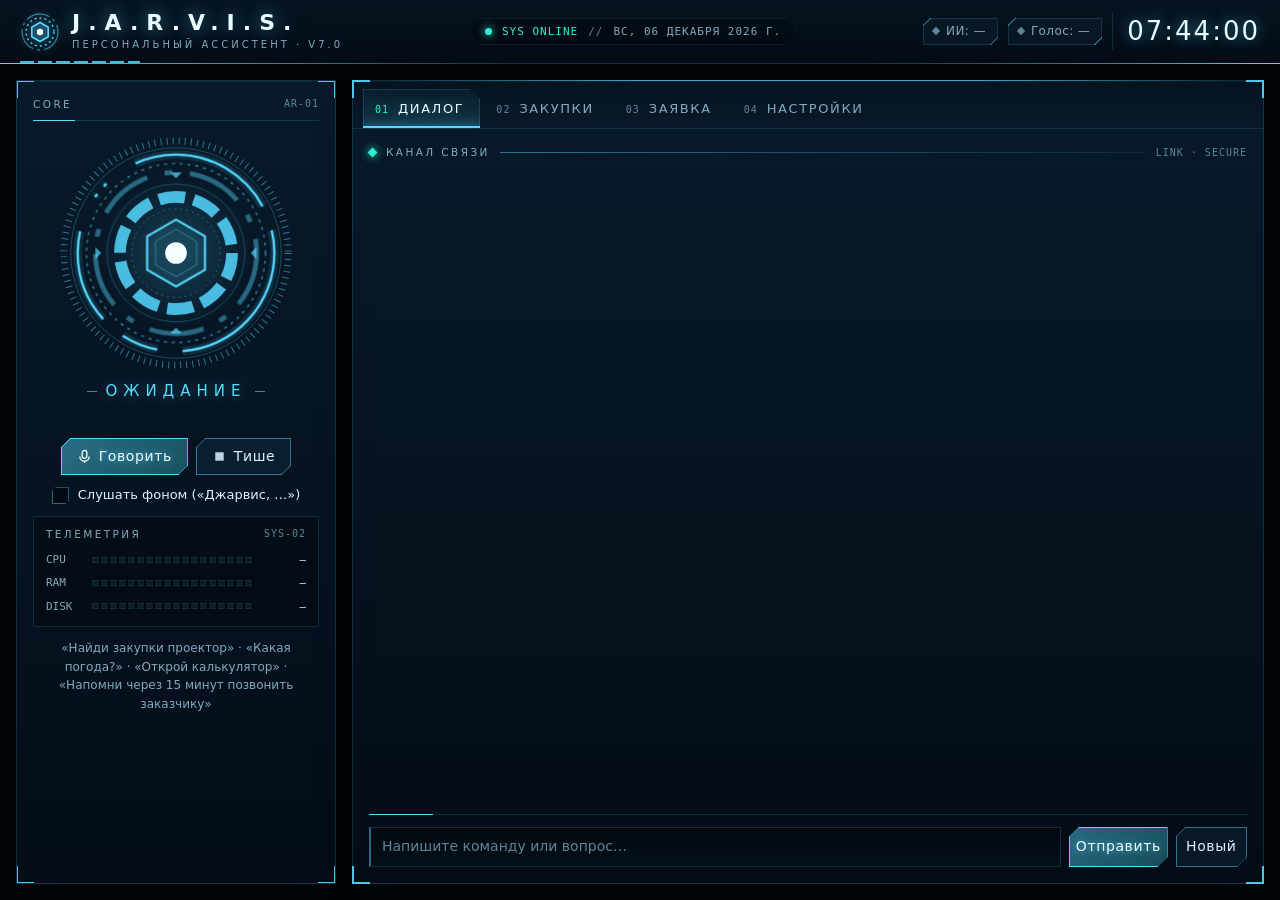
==== jarvis/ui/index.html @ 0b6d7c2e "style(jarvis): holographic HUD redesign of all tabs Glass panels with corner brackets and hex micro-" ====
<!doctype html>
<html lang="ru">
<head>
  <meta charset="utf-8">
  <title>J.A.R.V.I.S.</title>
  <link rel="stylesheet" href="style.css">
</head>
<body>
  <div class="hud-bg" aria-hidden="true"><i class="hud-glow g1"></i><i class="hud-glow g2"></i></div>
  <header class="topbar">
    <div class="brand">
      <svg class="brand-mark" viewBox="0 0 40 40" aria-hidden="true">
        <circle cx="20" cy="20" r="18" class="bm-ring" />
        <circle cx="20" cy="20" r="14" class="dash" />
        <polygon points="20,10.5 28.2,15.25 28.2,24.75 20,29.5 11.8,24.75 11.8,15.25" class="bm-hex" />
        <circle cx="20" cy="20" r="3.2" class="bm-core" />
      </svg>
      <div>
        <div class="brand-title">J.A.R.V.I.S.</div>
        <div class="brand-sub">Персональный ассистент · v7.0</div>
      </div>
    </div>
    <div class="ticker" aria-hidden="true">
      <span class="ticker-dot"></span><span class="ticker-on">SYS ONLINE</span>
      <span class="sep">//</span><span id="date-label">—</span>
      <span class="sep sep-uptime">//</span><span id="uptime-label">UPTIME 00:00</span>
    </div>
    <div class="topbar-right">
      <span id="ai-pill" class="pill">ИИ: —</span>
      <span id="voice-pill" class="pill">Голос: —</span>
      <span id="clock" class="clock">--:--</span>
    </div>
  </header>

  <main class="layout">
    <section class="core hud-panel">
      <div class="panel-title"><span>Core</span><span class="panel-code">AR-01</span></div>
      <div id="reactor" class="reactor" data-mode="idle" aria-hidden="true">
        <svg viewBox="0 0 240 240">
          <defs>
            <radialGradient id="core-grad">
              <stop offset="0%" stop-color="#ffffff" />
              <stop offset="30%" stop-color="var(--c)" />
              <stop offset="100%" stop-color="var(--c)" stop-opacity="0" />
            </radialGradient>
            <radialGradient id="halo-grad">
              <stop offset="55%" stop-color="var(--c)" stop-opacity="0" />
              <stop offset="78%" stop-color="var(--c)" stop-opacity="0.16" />
              <stop offset="100%" stop-color="var(--c)" stop-opacity="0" />
            </radialGradient>
          </defs>
          <circle cx="120" cy="120" r="118" class="halo" fill="url(#halo-grad)" />
          <g class="spin s-ticks"><circle cx="120" cy="120" r="114" class="ticks" /></g>
          <circle cx="120" cy="120" r="107" class="thin" />
          <g class="spin s-a">
            <circle cx="120" cy="120" r="100" class="arc-a-glow" />
            <circle cx="120" cy="120" r="100" class="arc-a" />
          </g>
          <g class="spin s-b"><circle cx="120" cy="120" r="91" class="arc-b" /></g>
          <g class="spin s-c"><circle cx="120" cy="120" r="82" class="arc-c" /></g>
          <g class="brackets">
            <path d="M120 44 l-6 -6 h12 z" /><path d="M120 196 l-6 6 h12 z" />
            <path d="M44 120 l-6 -6 v12 z" /><path d="M196 120 l6 -6 v12 z" />
          </g>
          <circle cx="120" cy="120" r="70" class="thin" />
          <g class="spin s-coil"><circle cx="120" cy="120" r="57" class="coil" /></g>
          <circle cx="120" cy="120" r="45" class="thin inner" />
          <g class="spin s-tri">
            <polygon points="120,86 149.4,103 149.4,137 120,154 90.6,137 90.6,103" class="tri" />
            <polygon points="120,96 140.8,108 140.8,132 120,144 99.2,132 99.2,108" class="tri-in" />
          </g>
          <circle cx="120" cy="120" r="30" class="core-glow" fill="url(#core-grad)" />
          <circle cx="120" cy="120" r="11" class="core-dot" />
        </svg>
      </div>
      <div id="state-label" class="state-label">Ожидание</div>
      <div id="tool-label" class="tool-label"></div>

      <div class="core-buttons">
        <button id="mic-btn" class="btn btn-primary" title="Сказать команду"><svg class="ico" viewBox="0 0 16 16" aria-hidden="true"><rect x="5.5" y="1.5" width="5" height="8.5" rx="2.5" /><path d="M3 8a5 5 0 0 0 10 0M8 13v2" /></svg>Говорить</button>
        <button id="stop-btn" class="btn" title="Прервать речь"><svg class="ico" viewBox="0 0 16 16" aria-hidden="true"><rect x="3.5" y="3.5" width="9" height="9" /></svg>Тише</button>
      </div>
      <label class="switch">
        <input type="checkbox" id="wake-toggle">
        <span>Слушать фоном («Джарвис, …»)</span>
      </label>

      <div class="telemetry">
        <div class="tele-head" aria-hidden="true"><span>Телеметрия</span><span class="panel-code">SYS-02</span></div>
        <div class="tele-row"><span>CPU</span><div class="bar"><i id="sys-cpu-bar"></i></div><b id="sys-cpu">—</b></div>
        <div class="tele-row"><span>RAM</span><div class="bar"><i id="sys-ram-bar"></i></div><b id="sys-ram">—</b></div>
        <div class="tele-row"><span>DISK</span><div class="bar"><i id="sys-disk-bar"></i></div><b id="sys-disk">—</b></div>
      </div>
      <div class="hint">
        «Найди закупки проектор» · «Какая погода?» · «Открой калькулятор» ·
        «Напомни через 15 минут позвонить заказчику»
      </div>
    </section>

    <section class="panel hud-panel">
      <nav class="tabs" role="tablist">
        <button class="tab active" data-tab="chat" role="tab"><i>01</i>Диалог</button>
        <button class="tab" data-tab="proc" role="tab"><i>02</i>Закупки</button>
        <button class="tab" data-tab="tender" role="tab"><i>03</i>Заявка</button>
        <button class="tab" data-tab="settings" role="tab"><i>04</i>Настройки</button>
      </nav>

      <!-- Диалог -->
      <div class="tab-body active" id="tab-chat">
        <div class="chat-head" aria-hidden="true"><span class="ch-dot"></span><span>Канал связи</span><span class="ch-line"></span><span class="panel-code">LINK · SECURE</span></div>
        <div id="messages" class="messages" aria-live="polite"></div>
        <form id="chat-form" class="chat-form">
          <input id="chat-input" type="text" autocomplete="off" placeholder="Напишите команду или вопрос…">
          <button class="btn btn-primary" type="submit">Отправить</button>
          <button class="btn" type="button" id="reset-btn" title="Начать новый диалог">Новый</button>
        </form>
      </div>

      <!-- Закупки -->
      <div class="tab-body" id="tab-proc">
        <div class="proc-controls">
          <div class="field grow">
            <label for="tag-input">Ключевые слова (теги)</label>
            <div id="tags" class="tags"></div>
            <div class="inline">
              <input id="tag-input" type="text" placeholder="Добавить тег и нажать Enter">
              <button class="btn" id="tag-add" type="button">+</button>
            </div>
          </div>
          <div class="field">
            <label>Законы</label>
            <label class="check"><input type="checkbox" id="fz44" checked> 44-ФЗ</label>
            <label class="check"><input type="checkbox" id="fz223" checked> 223-ФЗ</label>
            <label class="check"><input type="checkbox" id="only-active" checked> Только подача заявок</label>
          </div>
          <div class="field">
            <label for="price-from">НМЦК, ₽</label>
            <div class="inline">
              <input id="price-from" type="number" min="0" placeholder="от">
              <input id="price-to" type="number" min="0" placeholder="до">
            </div>
          </div>
        </div>
        <div class="proc-actions">
          <button class="btn btn-primary" id="proc-search">▶ Найти</button>
          <button class="btn" id="proc-export">⇩ В Excel</button>
          <label class="check"><input type="checkbox" id="monitor-toggle"> Мониторинг новых закупок</label>
        </div>
        <div id="proc-status" class="proc-status"></div>

        <div class="cards">
          <div class="card"><div class="card-label">Закупок</div><div class="card-value" id="a-count">—</div></div>
          <div class="card"><div class="card-label">Сумма НМЦК</div><div class="card-value" id="a-sum">—</div></div>
          <div class="card"><div class="card-label">Средняя НМЦК</div><div class="card-value" id="a-avg">—</div></div>
          <div class="card"><div class="card-label">44-ФЗ / 223-ФЗ</div><div class="card-value" id="a-law">—</div></div>
          <div class="card warn"><div class="card-label">Подача ≤ 3 дней</div><div class="card-value" id="a-soon">—</div></div>
        </div>

        <div class="proc-split">
          <div class="table-wrap">
            <div class="inline table-tools">
              <input id="proc-filter" type="text" placeholder="Фильтр по названию, заказчику, номеру">
              <select id="proc-sort">
                <option value="price">Сначала дорогие</option>
                <option value="deadline">Ближайший срок</option>
                <option value="updated">Недавно обновлённые</option>
              </select>
            </div>
            <table class="table">
              <thead>
                <tr><th>Номер / закон</th><th>Объект закупки</th><th>Заказчик</th><th>НМЦК</th><th>Подача до</th><th></th></tr>
              </thead>
              <tbody id="proc-body"></tbody>
            </table>
            <div id="proc-empty" class="empty">Нажмите «Найти» или скажите «Джарвис, найди закупки».</div>
          </div>
          <aside class="side">
            <div>
              <h3>Крупные заказчики</h3>
              <ol id="top-customers" class="list"></ol>
            </div>
            <div>
              <h3>По тегам</h3>
              <ul id="by-tag" class="list"></ul>
            </div>
          </aside>
        </div>
      </div>


      <!-- Заявка -->
      <div class="tab-body" id="tab-tender">
        <ol class="tender-progress" aria-hidden="true">
          <li class="tp tp-1"><b>01</b><span>Закупка</span></li>
          <li class="tp tp-2"><b>02</b><span>Документы ТЗ</span></li>
          <li class="tp tp-3"><b>03</b><span>Разбор</span></li>
          <li class="tp tp-4"><b>04</b><span>Подбор</span></li>
          <li class="tp tp-5"><b>05</b><span>Заявка</span></li>
        </ol>
        <div class="tender-grid">
          <section class="tender-step" id="step-purchase">
            <header class="step-head"><span class="step-num">01</span><h2>Закупка</h2></header>
            <div id="tender-purchase" class="tender-purchase empty-state">Нажмите «В работу» у закупки на вкладке «Закупки» или введите номер.</div>
            <div class="inline">
              <input id="tender-number" type="text" placeholder="Номер закупки или ссылка на zakupki.gov.ru">
              <button class="btn" id="tender-find" type="button">Найти</button>
            </div>
          </section>

          <section class="tender-step" id="step-files">
            <header class="step-head"><span class="step-num">02</span><h2>Документы ТЗ</h2></header>
            <div class="step-actions">
              <button class="btn btn-primary" id="tender-fetch" type="button">⇩ Скачать с ЕИС</button>
              <button class="btn" id="tender-pick" type="button">▣ Выбрать файлы…</button>
              <button class="btn btn-ghost" id="tender-clear" type="button">Очистить</button>
            </div>
            <ul id="tender-files" class="file-list"></ul>
            <div id="tender-text-info" class="hint"></div>
          </section>

          <section class="tender-step wide" id="step-analysis">
            <header class="step-head"><span class="step-num">03</span><h2>Разбор ТЗ</h2>
              <button class="btn btn-primary" id="tender-analyze" type="button">◆ Разобрать ТЗ</button></header>
            <div id="tender-facts" class="facts"></div>
            <div id="tender-lists" class="tender-lists"></div>
            <table class="table tender-table" id="tender-positions-table">
              <thead><tr><th>№</th><th>Позиция</th><th>Кол-во</th><th>Требования заказчика</th></tr></thead>
              <tbody id="tender-positions"></tbody>
            </table>
          </section>

          <section class="tender-step wide" id="step-match">
            <header class="step-head"><span class="step-num">04</span><h2>Подбор оборудования</h2>
              <button class="btn btn-primary" id="tender-match" type="button">◆ Подобрать</button></header>
            <div class="inline catalog-line">
              <span id="tender-catalog" class="hint"></span>
              <button class="btn btn-ghost" id="tender-catalog-import" type="button">Загрузить каталог (Excel)…</button>
            </div>
            <table class="table tender-table" id="tender-matches-table">
              <thead><tr><th>Позиция</th><th>Предложение</th><th>Соответствие</th><th>Цена</th><th>Примечание</th></tr></thead>
              <tbody id="tender-matches"></tbody>
            </table>
          </section>

          <section class="tender-step wide" id="step-docs">
            <header class="step-head"><span class="step-num">05</span><h2>Документы заявки</h2>
              <button class="btn btn-primary" id="tender-build" type="button">▤ Сформировать</button></header>
            <ul id="tender-docs" class="file-list"></ul>
            <div class="inline">
              <button class="btn btn-ghost" id="tender-open-folder" type="button">Открыть папку заявки</button>
              <span class="hint">Это черновики: перед подачей сверьте характеристики с ТЗ и спецификацией производителя.</span>
            </div>
          </section>
        </div>
        <div id="tender-status" class="tender-status"></div>
      </div>

      <!-- Настройки -->
      <div class="tab-body" id="tab-settings">
        <form id="settings-form" class="settings">
          <fieldset>
            <legend>ИИ (умный режим)</legend>
            <label for="ai-provider">Кто думает за Джарвиса</label>
            <select id="ai-provider">
              <option value="ollama">Ollama — бесплатно, на этом компьютере</option>
              <option value="claude">Claude — платно, по ключу Anthropic</option>
              <option value="none">Без ИИ — только простые команды</option>
            </select>
            <div id="ollama-box" class="eleven-box">
              <label for="ollama-model">Модель Ollama</label>
              <div class="inline">
                <input id="ollama-model" type="text" list="ollama-models" placeholder="qwen2.5:7b">
                <button class="btn" type="button" id="check-ollama">Проверить</button>
              </div>
              <datalist id="ollama-models">
                <option value="qwen2.5:7b">
                <option value="qwen2.5:3b">
                <option value="qwen2.5:14b">
                <option value="llama3.1:8b">
              </datalist>
              <div id="ollama-status" class="hint">qwen2.5:7b — для ПК от 16 ГБ памяти, qwen2.5:3b — для слабых ПК.</div>
            </div>
            <div id="claude-box" class="eleven-box">
            <label for="api-key">API-ключ Anthropic</label>
            <div class="inline">
              <input id="api-key" type="password" autocomplete="off" placeholder="sk-ant-… (хранится в диспетчере учётных данных Windows)">
              <button class="btn" type="button" id="save-key">Сохранить ключ</button>
            </div>
            <div id="key-status" class="hint"></div>
            <label for="model">Модель</label>
            <select id="model">
              <option value="claude-opus-5-5">Claude Opus 5.5 — умнее</option>
              <option value="claude-sonnet-5-5">Claude Sonnet 5.5 — дешевле</option>
              <option value="claude-haiku-5-5">Claude Haiku 5.5 — быстрее и дешевле всего</option>
            </select>
            <label for="effort">Глубина размышлений</label>
            <select id="effort">
              <option value="low">Быстро (low)</option>
              <option value="medium">Обычно (medium)</option>
              <option value="high">Тщательно (high)</option>
            </select>
            </div>
          </fieldset>
          <fieldset>
            <legend>Помощник</legend>
            <label for="assistant-name">Имя помощника</label>
            <input id="assistant-name" type="text">
            <label for="user-name">Как обращаться к вам</label>
            <input id="user-name" type="text">
            <label for="wake-word">Слово-активатор</label>
            <input id="wake-word" type="text">
            <label for="city">Город для погоды</label>
            <input id="city" type="text">
            <label class="check"><input type="checkbox" id="voice-enabled"> Озвучивать ответы</label>
            <label for="tts-voice">Голос</label>
            <select id="tts-voice">
              <option value="elevenlabs">ElevenLabs — студийное качество (нужен ключ)</option>
              <option value="ru-RU-DmitryNeural">Дмитрий — мужской, нейросетевой</option>
              <option value="ru-RU-SvetlanaNeural">Светлана — женский, нейросетевой</option>
              <option value="sapi">Системный голос Windows (без интернета)</option>
            </select>
            <div class="inline">
              <select id="tts-pitch" title="Тон">
                <option value="+0Hz">Тон обычный</option>
                <option value="-8Hz">Тон ниже</option>
                <option value="-15Hz">Тон ещё ниже</option>
              </select>
              <select id="tts-rate" title="Скорость">
                <option value="-10%">Медленнее</option>
                <option value="+0%">Обычная скорость</option>
                <option value="+10%">Быстрее</option>
              </select>
              <button class="btn" type="button" id="test-voice">▶ Проверить</button>
            </div>
            <div id="eleven-box" class="eleven-box">
              <label for="eleven-voice">Голос ElevenLabs</label>
              <select id="eleven-voice">
                <option value="onwK4e9ZLuTAKqWW03F9">Daniel — британский, сдержанный</option>
                <option value="JBFqnCBsd6RMkjVDRZzb">George — британский, тёплый, низкий</option>
                <option value="custom">Свой голос по ID…</option>
              </select>
              <input id="eleven-custom" type="text" placeholder="Voice ID из вашей библиотеки ElevenLabs">
              <label for="eleven-key">Ключ ElevenLabs</label>
              <div class="inline">
                <input id="eleven-key" type="password" autocomplete="off" placeholder="Ключ API (хранится в диспетчере учётных данных Windows)">
                <button class="btn" type="button" id="save-eleven-key">Сохранить</button>
              </div>
              <div id="eleven-status" class="hint"></div>
            </div>
          </fieldset>
          <fieldset>
            <legend>Программы</legend>
            <label for="apps">По одной в строке: название = команда или путь к .exe</label>
            <textarea id="apps" rows="8" spellcheck="false"></textarea>
          </fieldset>
          <fieldset>
            <legend>Закупки</legend>
            <label for="pages">Страниц на тег (по 50 закупок)</label>
            <input id="pages" type="number" min="1" max="10">
            <label for="interval">Мониторинг: проверять каждые, мин</label>
            <input id="interval" type="number" min="10" max="1440">
            <label for="ca-bundle">Сертификат Минцифры: файл или папка (по умолчанию %APPDATA%\Jarvis\certs)</label>
            <input id="ca-bundle" type="text" placeholder="C:\путь\к\russian_trusted_root_ca.cer">
          </fieldset>
          <fieldset>
            <legend>Реквизиты компании (для документов)</legend>
            <label for="co-name">Наименование</label>
            <input id="co-name" type="text" placeholder="ООО «Ромашка»">
            <div class="inline">
              <input id="co-inn" type="text" placeholder="ИНН">
              <input id="co-kpp" type="text" placeholder="КПП">
              <input id="co-ogrn" type="text" placeholder="ОГРН">
            </div>
            <label for="co-address">Адрес</label>
            <input id="co-address" type="text">
            <div class="inline">
              <input id="co-director-position" type="text" placeholder="Должность руководителя">
              <input id="co-director" type="text" placeholder="Фамилия И.О.">
            </div>
            <div class="inline">
              <input id="co-phone" type="text" placeholder="Телефон">
              <input id="co-email" type="text" placeholder="E-mail">
            </div>
          </fieldset>
          <div class="inline">
            <button class="btn btn-primary" type="submit">Сохранить настройки</button>
            <span id="settings-status" class="hint"></span>
          </div>
        </form>
      </div>
    </section>
  </main>

  <div id="toast" class="toast" role="status"></div>
  <script src="app.js"></script>
</body>
</html>
---- jarvis/ui/style.css ----
/* J.A.R.V.I.S. — голографический HUD-интерфейс.
   Офлайн: только системные шрифты (Bahnschrift встроен в Windows 10/11), CSS-градиенты и inline SVG.
   Анимации — только transform/opacity, без тяжёлых фильтров на больших площадях (WebView2). */

/* ================= токены ================= */
:root {
  --bg: #02060b;
  --bg-2: #050f1a;
  --panel-solid: #06131f;
  --glass: linear-gradient(180deg, rgba(10, 32, 52, 0.78), rgba(4, 14, 25, 0.86));
  --glass-2: linear-gradient(160deg, rgba(14, 44, 70, 0.55), rgba(3, 12, 22, 0.6));
  --line: rgba(90, 210, 255, 0.16);
  --line-soft: rgba(90, 210, 255, 0.09);
  --line-strong: rgba(90, 210, 255, 0.48);
  --text: #dcf4ff;
  --text-2: #b4d4e4;
  --muted: #84a9bd;
  --dim: #5f8599;
  --accent: #56d8ff;
  --accent-rgb: 86, 216, 255;
  --accent-2: #2df0cf;
  --hot: #ffb54a;
  --danger: #ff5a76;
  --glow: 0 0 14px rgba(86, 216, 255, 0.42);
  --font: "Bahnschrift", "Segoe UI Variable Display", "Segoe UI", system-ui, sans-serif;
  --mono: "Cascadia Mono", Consolas, monospace;
  --s1: 4px;
  --s2: 8px;
  --s3: 12px;
  --s4: 16px;
  --s5: 24px;
  --cut: 9px;
  --topbar-h: 64px;
  color-scheme: dark;
}

* { box-sizing: border-box; }

html, body {
  margin: 0;
  height: 100%;
  background: var(--bg);
  color: var(--text);
  font-family: var(--font);
  font-size: 14px;
  line-height: 1.4;
  overflow: hidden;
  -webkit-font-smoothing: antialiased;
}

button, input, select, textarea { font: inherit; color: inherit; }
::selection { background: rgba(var(--accent-rgb), 0.35); color: #fff; }

/* микро-метка: верхний регистр с разрядкой */
.panel-title, .card-label, .fact-label, .field > label:first-child, .side h3, .tender-list h3,
.table th, .msg-who, .tele-head, .chat-head {
  text-transform: uppercase;
  letter-spacing: 2.4px;
  font-size: 10.5px;
}
.panel-code { font-family: var(--mono); color: var(--dim); letter-spacing: 1px; font-size: 10px; text-transform: uppercase; }

/* ================= фон ================= */
.hud-bg {
  position: fixed;
  inset: 0;
  z-index: -1;
  overflow: hidden;
  background:
    url("data:image/svg+xml,%3Csvg xmlns='http://www.w3.org/2000/svg' width='56' height='97' viewBox='0 0 56 97'%3E%3Cpath d='M28 0v16.2M0 32.3l28-16.1 28 16.1M0 32.3v32.4M56 32.3v32.4M0 64.7l28 16.1 28-16.1M28 80.8V97' fill='none' stroke='%2356d8ff' stroke-opacity='0.055' stroke-width='1'/%3E%3C/svg%3E") 0 0 / 56px 97px,
    linear-gradient(rgba(86, 216, 255, 0.03) 1px, transparent 1px) 0 0 / 100% 4px,
    radial-gradient(120% 90% at 50% 40%, transparent 55%, rgba(0, 0, 0, 0.65) 100%),
    linear-gradient(180deg, #030a12, var(--bg) 60%);
}
.hud-glow {
  position: absolute;
  border-radius: 50%;
  pointer-events: none;
  will-change: transform;
}
.hud-glow.g1 {
  width: 1100px;
  height: 800px;
  left: -300px;
  top: -120px;
  background: radial-gradient(closest-side, rgba(30, 130, 200, 0.28), transparent);
  animation: drift 26s ease-in-out infinite alternate;
}
.hud-glow.g2 {
  width: 900px;
  height: 700px;
  right: -260px;
  bottom: -300px;
  background: radial-gradient(closest-side, rgba(45, 240, 207, 0.08), transparent);
  animation: drift 32s ease-in-out infinite alternate-reverse;
}
@keyframes drift { to { transform: translate3d(80px, 40px, 0); } }

body::after {
  content: "";
  position: fixed;
  left: 0;
  right: 0;
  height: 180px;
  top: -180px;
  background: linear-gradient(180deg, transparent, rgba(86, 216, 255, 0.04), transparent);
  animation: sweep 9s linear infinite;
  pointer-events: none;
  z-index: 50;
}
@keyframes sweep { to { transform: translateY(calc(100vh + 180px)); } }

/* ================= верхняя панель ================= */
.topbar {
  display: flex;
  align-items: center;
  justify-content: space-between;
  gap: var(--s4);
  padding: 0 20px;
  height: var(--topbar-h);
  background: linear-gradient(180deg, rgba(6, 20, 34, 0.95), rgba(4, 14, 24, 0.7));
  border-bottom: 1px solid var(--line);
  position: relative;
}
.topbar::before {
  content: "";
  position: absolute;
  left: 0;
  right: 0;
  bottom: -1px;
  height: 1px;
  background: linear-gradient(90deg, var(--accent) 0, rgba(var(--accent-rgb), 0.5) 260px, transparent 520px, transparent calc(100% - 420px), rgba(var(--accent-rgb), 0.5) calc(100% - 160px), var(--accent));
}
.topbar::after {
  content: "";
  position: absolute;
  left: 20px;
  bottom: 0;
  width: 120px;
  height: 2px;
  background: repeating-linear-gradient(90deg, var(--accent) 0 14px, transparent 14px 18px);
  opacity: 0.85;
}
.brand { display: flex; align-items: center; gap: var(--s3); flex: none; }
.brand-mark { width: 40px; height: 40px; fill: none; stroke: var(--accent); stroke-width: 1.3; filter: drop-shadow(0 0 5px rgba(var(--accent-rgb), 0.6)); }
.brand-mark .bm-ring { stroke-opacity: 0.5; stroke-dasharray: 24 4 3 4; }
.brand-mark .dash { stroke-dasharray: 2 3; animation: spin 14s linear infinite; transform-origin: 20px 20px; }
.brand-mark .bm-hex { fill: rgba(var(--accent-rgb), 0.14); stroke-width: 1.6; }
.brand-mark .bm-core { fill: #eafcff; stroke: none; }
.brand-title {
  font-size: 22px;
  line-height: 1.1;
  letter-spacing: 8px;
  font-weight: 600;
  color: #e9fbff;
  text-shadow: 0 0 18px rgba(var(--accent-rgb), 0.65);
}
.brand-sub { font-size: 10px; letter-spacing: 3px; color: var(--muted); text-transform: uppercase; margin-top: 3px; }

.ticker {
  display: flex;
  gap: 10px;
  align-items: center;
  min-width: 0;
  font-family: var(--mono);
  font-size: 11px;
  color: var(--muted);
  letter-spacing: 1px;
  white-space: nowrap;
  overflow: hidden;
  padding: 5px 14px;
  border: 1px solid var(--line-soft);
  background: rgba(0, 0, 0, 0.25);
  clip-path: polygon(10px 0, calc(100% - 10px) 0, 100% 50%, calc(100% - 10px) 100%, 10px 100%, 0 50%);
}
.ticker .ticker-on { color: var(--accent-2); }
.ticker .sep { color: var(--dim); }
.ticker-dot { width: 7px; height: 7px; flex: none; border-radius: 50%; background: var(--accent-2); box-shadow: 0 0 8px var(--accent-2); animation: blink 2s ease-in-out infinite; }
@keyframes blink { 50% { opacity: 0.25; } }

.topbar-right { display: flex; gap: 10px; align-items: center; flex: none; }
.pill {
  display: inline-flex;
  align-items: center;
  gap: 7px;
  padding: 5px 12px 5px 10px;
  color: var(--muted);
  font-size: 12px;
  letter-spacing: 0.4px;
  white-space: nowrap;
  max-width: 280px;
  overflow: hidden;
  text-overflow: ellipsis;
  background:
    linear-gradient(135deg, transparent 4.6px, var(--line-strong) 4.6px 5.8px, transparent 5.8px) top left / 10px 10px no-repeat,
    linear-gradient(315deg, transparent 4.6px, var(--line-strong) 4.6px 5.8px, transparent 5.8px) bottom right / 10px 10px no-repeat,
    rgba(var(--accent-rgb), 0.04);
  box-shadow: inset 0 0 0 1px var(--line);
  clip-path: polygon(7px 0, 100% 0, 100% calc(100% - 7px), calc(100% - 7px) 100%, 0 100%, 0 7px);
}
.pill::before { content: ""; width: 6px; height: 6px; flex: none; background: var(--dim); transform: rotate(45deg); }
.pill.ok { color: var(--accent-2); box-shadow: inset 0 0 0 1px rgba(45, 240, 207, 0.4); background-color: rgba(45, 240, 207, 0.06); }
.pill.ok::before { background: var(--accent-2); box-shadow: 0 0 6px var(--accent-2); }
.pill.off { color: var(--hot); box-shadow: inset 0 0 0 1px rgba(255, 181, 74, 0.45); background-color: rgba(255, 181, 74, 0.06); }
.pill.off::before { background: var(--hot); }
.clock {
  font-variant-numeric: tabular-nums;
  font-size: 26px;
  font-weight: 300;
  color: #e6fbff;
  min-width: 118px;
  text-align: right;
  letter-spacing: 2px;
  text-shadow: 0 0 14px rgba(var(--accent-rgb), 0.6);
  padding-left: 14px;
  border-left: 1px solid var(--line);
}

/* ================= раскладка и панели ================= */
.layout {
  display: grid;
  grid-template-columns: 320px minmax(0, 1fr);
  gap: var(--s4);
  padding: var(--s4);
  height: calc(100% - var(--topbar-h));
}
.hud-panel {
  position: relative;
  background: var(--glass);
  border: 1px solid var(--line);
  box-shadow: inset 0 1px 0 rgba(var(--accent-rgb), 0.08), 0 18px 40px -20px rgba(0, 0, 0, 0.8);
  animation: boot 0.7s ease-out both;
}
/* четыре уголка одним псевдоэлементом */
.hud-panel::before {
  content: "";
  position: absolute;
  inset: -1px;
  pointer-events: none;
  z-index: 3;
  --b: var(--accent);
  background:
    linear-gradient(var(--b), var(--b)) top left / 18px 2px,
    linear-gradient(var(--b), var(--b)) top left / 2px 18px,
    linear-gradient(var(--b), var(--b)) top right / 18px 2px,
    linear-gradient(var(--b), var(--b)) top right / 2px 18px,
    linear-gradient(var(--b), var(--b)) bottom left / 18px 2px,
    linear-gradient(var(--b), var(--b)) bottom left / 2px 18px,
    linear-gradient(var(--b), var(--b)) bottom right / 18px 2px,
    linear-gradient(var(--b), var(--b)) bottom right / 2px 18px;
  background-repeat: no-repeat;
  opacity: 0.9;
}
/* светящаяся кромка сверху + насечки */
.hud-panel::after {
  content: "";
  position: absolute;
  left: 30px;
  right: 30px;
  top: -1px;
  height: 1px;
  pointer-events: none;
  background: linear-gradient(90deg, transparent, rgba(var(--accent-rgb), 0.7) 30%, rgba(var(--accent-rgb), 0.7) 70%, transparent);
}
.panel:nth-child(2) { animation-delay: 0.12s; }
@keyframes boot { from { opacity: 0; transform: translateY(8px); } to { opacity: 1; transform: none; } }

.panel-title {
  align-self: stretch;
  display: flex;
  justify-content: space-between;
  align-items: center;
  color: var(--muted);
  padding-bottom: 8px;
  border-bottom: 1px solid var(--line);
  position: relative;
}
.panel-title::after {
  content: "";
  position: absolute;
  left: 0;
  bottom: -1px;
  width: 42px;
  height: 1px;
  background: var(--accent);
}

/* ================= ядро и реактор ================= */
.core {
  display: flex;
  flex-direction: column;
  align-items: center;
  gap: var(--s3);
  padding: var(--s4);
  overflow-y: auto;
  overflow-x: hidden;
}
.reactor {
  width: 236px;
  height: 236px;
  flex: none;
  margin: 2px 0 -2px;
  --c: var(--accent);
  --speed: 1;
  position: relative;
}
.reactor::before {
  content: "";
  position: absolute;
  inset: 18%;
  border-radius: 50%;
  background: radial-gradient(closest-side, rgba(var(--accent-rgb), 0.22), transparent);
  pointer-events: none;
}
.reactor[data-mode="listening"]::before { background: radial-gradient(closest-side, rgba(45, 240, 207, 0.25), transparent); }
.reactor[data-mode="thinking"]::before { background: radial-gradient(closest-side, rgba(255, 181, 74, 0.25), transparent); }
.reactor svg { width: 100%; height: 100%; overflow: visible; position: relative; }
.reactor circle, .reactor polygon, .reactor path { fill: none; stroke: var(--c); transition: stroke 0.4s; }
.spin { transform-origin: 120px 120px; animation: spin calc(var(--d) / var(--speed)) linear infinite; will-change: transform; }
.s-ticks { --d: 70s; }
.s-a { --d: 20s; }
.s-b { --d: 12s; animation-direction: reverse; }
.s-c { --d: 28s; }
.s-coil { --d: 44s; animation-direction: reverse; }
.s-tri { --d: 36s; }
.reactor .halo { stroke: none; }
.ticks { stroke-width: 7; stroke-dasharray: 1 5.2; opacity: 0.5; }
.thin { stroke-width: 0.8; opacity: 0.35; }
.thin.inner { stroke-dasharray: 2 4; opacity: 0.5; }
.arc-a { stroke-width: 2.4; stroke-dasharray: 150 26 38 26 96 38 4 10 4 36; stroke-linecap: butt; }
.arc-a-glow { stroke-width: 9; stroke-dasharray: 150 26 38 26 96 38 4 10 4 36; opacity: 0.12; }
.arc-b { stroke-width: 1.1; stroke-dasharray: 3 5; opacity: 0.75; }
.arc-c { stroke-width: 5; stroke-dasharray: 56 18 8 18; opacity: 0.42; }
.brackets path { fill: var(--c) !important; stroke: none !important; opacity: 0.7; }
.coil { stroke-width: 12; stroke-dasharray: 26.8 9; opacity: 0.85; }
.tri { stroke-width: 2.2; fill: rgba(var(--accent-rgb), 0.07) !important; }
.tri-in { stroke-width: 0.8; opacity: 0.55; }
.core-glow { stroke: none !important; animation: pulse calc(3s / var(--speed)) ease-in-out infinite; transform-origin: 120px 120px; }
.core-dot { fill: #f4fdff !important; stroke: none !important; }
.reactor[data-mode="listening"] { --c: var(--accent-2); --speed: 3; }
.reactor[data-mode="thinking"] { --c: var(--hot); --speed: 4.5; }
.reactor[data-mode="thinking"] .tri { fill: rgba(255, 181, 74, 0.08) !important; }
.reactor[data-mode="listening"] .tri { fill: rgba(45, 240, 207, 0.08) !important; }

@keyframes spin { to { transform: rotate(360deg); } }
@keyframes pulse { 0%, 100% { transform: scale(0.86); opacity: 0.8; } 50% { transform: scale(1.12); opacity: 1; } }

.state-label {
  font-size: 15px;
  letter-spacing: 6px;
  text-transform: uppercase;
  color: var(--accent);
  text-shadow: var(--glow);
  padding: 0 18px;
  position: relative;
}
.state-label::before, .state-label::after {
  content: "";
  position: absolute;
  top: 50%;
  width: 10px;
  height: 1px;
  background: currentColor;
  opacity: 0.6;
}
.state-label::before { left: 0; }
.state-label::after { right: 0; }
.reactor[data-mode="listening"] + .state-label { color: var(--accent-2); }
.reactor[data-mode="thinking"] + .state-label { color: var(--hot); text-shadow: 0 0 12px rgba(255, 181, 74, 0.5); }
.tool-label { min-height: 18px; margin-top: -6px; color: var(--hot); font-size: 12px; text-align: center; font-family: var(--mono); overflow-wrap: anywhere; }
.core-buttons { display: flex; gap: var(--s2); }
.core .switch { align-self: stretch; justify-content: center; }

.telemetry {
  align-self: stretch;
  display: flex;
  flex-direction: column;
  gap: 8px;
  padding: 10px 12px 12px;
  border: 1px solid var(--line);
  background: rgba(0, 0, 0, 0.28);
  position: relative;
}
.tele-head { display: flex; justify-content: space-between; color: var(--muted); margin-bottom: 2px; }
.tele-row { display: grid; grid-template-columns: 38px 1fr 44px; align-items: center; gap: 8px; font-family: var(--mono); font-size: 11px; color: var(--muted); }
.tele-row b { color: var(--text); font-weight: 400; text-align: right; font-variant-numeric: tabular-nums; }
.bar { height: 6px; background: rgba(var(--accent-rgb), 0.08); position: relative; overflow: hidden; box-shadow: inset 0 0 0 1px var(--line-soft); }
.bar::after { content: ""; position: absolute; inset: 0; background: repeating-linear-gradient(90deg, transparent 0 7px, var(--bg) 7px 9px); }
.bar i { display: block; height: 100%; width: 0; background: linear-gradient(90deg, rgba(var(--accent-rgb), 0.6), var(--accent-2)); transition: width 0.8s ease; }
.bar i.hot { background: linear-gradient(90deg, var(--hot), var(--danger)); }

.hint { color: var(--muted); font-size: 12px; line-height: 1.55; }
.core .hint { text-align: center; padding: 0 4px; }

/* ================= кнопки ================= */
.btn {
  --bc: var(--line-strong);
  position: relative;
  display: inline-flex;
  align-items: center;
  justify-content: center;
  gap: 7px;
  border: none;
  padding: 9px 16px;
  min-height: 36px;
  cursor: pointer;
  letter-spacing: 0.6px;
  white-space: nowrap;
  color: var(--text);
  background:
    linear-gradient(135deg, transparent 6.2px, var(--bc) 6.2px 7.6px, transparent 7.6px) top left / 14px 14px no-repeat,
    linear-gradient(315deg, transparent 6.2px, var(--bc) 6.2px 7.6px, transparent 7.6px) bottom right / 14px 14px no-repeat,
    rgba(var(--accent-rgb), 0.06);
  box-shadow: inset 0 0 0 1px var(--bc);
  clip-path: polygon(10px 0, 100% 0, 100% calc(100% - 10px), calc(100% - 10px) 100%, 0 100%, 0 10px);
  overflow: hidden;
  transition: background-color 0.15s, color 0.15s, box-shadow 0.15s;
}
/* световая развёртка при наведении */
.btn::after {
  content: "";
  position: absolute;
  top: 0;
  bottom: 0;
  left: 0;
  width: 60%;
  background: linear-gradient(100deg, transparent, rgba(255, 255, 255, 0.16), transparent);
  transform: translateX(-120%) skewX(-18deg);
  pointer-events: none;
}
.btn:hover:not(:disabled) { --bc: var(--accent); background-color: rgba(var(--accent-rgb), 0.16); color: #fff; }
.btn:hover:not(:disabled)::after { transform: translateX(260%) skewX(-18deg); transition: transform 0.6s ease; }
.btn:active:not(:disabled) { transform: translateY(1px); }
.btn:focus-visible { outline: none; --bc: var(--accent-2); }
.btn:disabled { opacity: 0.4; cursor: default; }
.btn-primary {
  --bc: var(--accent);
  color: #f2fdff;
  background-color: rgba(var(--accent-rgb), 0.2);
  background-image:
    linear-gradient(135deg, transparent 6.2px, var(--bc) 6.2px 7.6px, transparent 7.6px),
    linear-gradient(315deg, transparent 6.2px, var(--bc) 6.2px 7.6px, transparent 7.6px),
    linear-gradient(135deg, rgba(var(--accent-rgb), 0.32), rgba(45, 240, 207, 0.12));
  background-size: 14px 14px, 14px 14px, 100% 100%;
  background-position: top left, bottom right, 0 0;
  background-repeat: no-repeat;
  text-shadow: 0 0 8px rgba(var(--accent-rgb), 0.7);
}
.btn-primary:hover:not(:disabled) { background-color: rgba(var(--accent-rgb), 0.34); }
.btn-ghost { background-color: transparent; --bc: var(--line); color: var(--text-2); }
.btn-ghost:hover:not(:disabled) { background-color: rgba(var(--accent-rgb), 0.08); }
.btn-small { padding: 5px 11px; min-height: 28px; font-size: 12px; clip-path: polygon(7px 0, 100% 0, 100% calc(100% - 7px), calc(100% - 7px) 100%, 0 100%, 0 7px); }
.btn .ico { width: 15px; height: 15px; flex: none; fill: none; stroke: currentColor; stroke-width: 1.4; }
#stop-btn .ico { fill: currentColor; stroke: none; opacity: 0.85; }

/* ================= поля ================= */
.switch, .check { display: flex; gap: 9px; align-items: center; cursor: pointer; color: var(--text); font-size: 13px; line-height: 1.3; }
input[type="checkbox"] {
  appearance: none;
  -webkit-appearance: none;
  flex: none;
  width: 17px;
  height: 17px;
  margin: 0;
  cursor: pointer;
  background: rgba(1, 8, 15, 0.8);
  box-shadow: inset 0 0 0 1px var(--line-strong);
  clip-path: polygon(4px 0, 100% 0, 100% calc(100% - 4px), calc(100% - 4px) 100%, 0 100%, 0 4px);
  transition: background-color 0.15s, box-shadow 0.15s;
}
input[type="checkbox"]:hover { box-shadow: inset 0 0 0 1px var(--accent); }
input[type="checkbox"]:checked {
  background:
    url("data:image/svg+xml,%3Csvg xmlns='http://www.w3.org/2000/svg' viewBox='0 0 16 16'%3E%3Cpath d='M3.5 8.4l3 3 6-6.6' fill='none' stroke='%2302121c' stroke-width='2.2'/%3E%3C/svg%3E") center / 13px 13px no-repeat,
    linear-gradient(135deg, var(--accent), var(--accent-2));
  box-shadow: inset 0 0 0 1px var(--accent);
}
input[type="checkbox"]:focus-visible { outline: none; box-shadow: inset 0 0 0 1px var(--accent-2), 0 0 0 2px rgba(45, 240, 207, 0.25); }

input[type="text"], input[type="password"], input[type="number"], select, textarea {
  background: linear-gradient(180deg, rgba(1, 7, 13, 0.85), rgba(4, 16, 27, 0.85));
  border: 1px solid var(--line);
  border-left: 2px solid var(--line-strong);
  padding: 8px 11px;
  min-height: 36px;
  outline: none;
  width: 100%;
  min-width: 0;
  transition: border-color 0.15s, box-shadow 0.15s;
}
input::placeholder, textarea::placeholder { color: var(--dim); }
input:hover, select:hover, textarea:hover { border-color: rgba(var(--accent-rgb), 0.3); }
input:focus, select:focus, textarea:focus {
  border-color: rgba(var(--accent-rgb), 0.6);
  border-left-color: var(--accent);
  box-shadow: 0 1px 0 0 var(--accent), 0 0 16px -4px rgba(var(--accent-rgb), 0.35);
}
select {
  appearance: none;
  -webkit-appearance: none;
  padding-right: 32px;
  cursor: pointer;
  background:
    url("data:image/svg+xml,%3Csvg xmlns='http://www.w3.org/2000/svg' viewBox='0 0 12 12'%3E%3Cpath d='M2 4l4 4 4-4' fill='none' stroke='%2356d8ff' stroke-width='1.5'/%3E%3C/svg%3E") right 10px center / 12px 12px no-repeat,
    linear-gradient(90deg, transparent calc(100% - 30px), rgba(var(--accent-rgb), 0.06) calc(100% - 30px)),
    linear-gradient(180deg, rgba(1, 7, 13, 0.85), rgba(4, 16, 27, 0.85));
  text-overflow: ellipsis;
}
select option { background: var(--panel-solid); color: var(--text); }
input[type="number"] { -moz-appearance: textfield; }
input[type="number"]::-webkit-inner-spin-button, input[type="number"]::-webkit-outer-spin-button { -webkit-appearance: none; margin: 0; }
textarea { resize: vertical; font-family: var(--mono); font-size: 12px; line-height: 1.6; }
.inline { display: flex; gap: var(--s2); align-items: center; min-width: 0; }
.inline > .btn { flex: none; }

/* ================= вкладки ================= */
.panel { display: flex; flex-direction: column; min-width: 0; min-height: 0; }
.tabs {
  display: flex;
  gap: 4px;
  padding: 8px 10px 0;
  border-bottom: 1px solid var(--line);
  background: linear-gradient(180deg, rgba(0, 0, 0, 0.25), transparent);
  position: relative;
  flex: none;
}
.tab {
  position: relative;
  background: transparent;
  border: none;
  padding: 11px 20px 10px 16px;
  cursor: pointer;
  color: var(--muted);
  letter-spacing: 2px;
  text-transform: uppercase;
  font-size: 13px;
  white-space: nowrap;
  clip-path: polygon(0 0, calc(100% - 10px) 0, 100% 10px, 100% 100%, 0 100%);
  transition: color 0.15s, background-color 0.15s;
}
.tab::after {
  content: "";
  position: absolute;
  left: 0;
  right: 0;
  bottom: 0;
  height: 2px;
  background: var(--accent);
  transform: scaleX(0);
  transform-origin: left;
  transition: transform 0.25s ease;
}
.tab i { font-style: normal; font-family: var(--mono); font-size: 10px; color: var(--dim); margin-right: 9px; letter-spacing: 1px; }
.tab:hover { color: var(--text); background-color: rgba(var(--accent-rgb), 0.05); }
.tab:hover::after { transform: scaleX(0.3); }
.tab.active {
  color: #eafcff;
  text-shadow: var(--glow);
  background: linear-gradient(180deg, rgba(var(--accent-rgb), 0.04), rgba(var(--accent-rgb), 0.14));
  box-shadow: inset 1px 0 0 var(--line), inset -1px 0 0 var(--line), inset 0 1px 0 var(--line);
}
.tab.active::after { transform: scaleX(1); box-shadow: 0 0 10px var(--accent); }
.tab.active i { color: var(--accent-2); }
.tab-body { display: none; flex: 1; min-height: 0; padding: var(--s4); overflow: auto; }
.tab-body.active { display: flex; flex-direction: column; animation: fade-in 0.35s ease-out; }
@keyframes fade-in { from { opacity: 0; transform: translateY(6px); } to { opacity: 1; transform: none; } }

/* ================= диалог ================= */
.chat-head {
  display: flex;
  align-items: center;
  gap: 10px;
  color: var(--muted);
  padding-bottom: 10px;
  flex: none;
}
.ch-dot { width: 7px; height: 7px; background: var(--accent-2); transform: rotate(45deg); box-shadow: 0 0 8px var(--accent-2); }
.ch-line { flex: 1; height: 1px; background: linear-gradient(90deg, var(--line-strong), var(--line-soft)); }
.messages {
  flex: 1;
  min-height: 0;
  overflow-y: auto;
  display: flex;
  flex-direction: column;
  gap: 14px;
  padding: 6px 6px 14px 2px;
}
.msg {
  max-width: 78%;
  padding: 10px 16px 12px;
  line-height: 1.55;
  white-space: pre-wrap;
  overflow-wrap: anywhere;
  position: relative;
  animation: fade-in 0.3s ease-out;
}
.msg.assistant {
  align-self: flex-start;
  background:
    linear-gradient(var(--accent), var(--accent)) top left / 2px 100% no-repeat,
    linear-gradient(90deg, rgba(var(--accent-rgb), 0.16), rgba(var(--accent-rgb), 0.04) 70%, rgba(var(--accent-rgb), 0.02));
  box-shadow: inset 0 0 0 1px rgba(var(--accent-rgb), 0.16);
  clip-path: polygon(0 0, calc(100% - 12px) 0, 100% 12px, 100% 100%, 0 100%);
}
.msg.assistant::after {
  content: "";
  position: absolute;
  right: 0;
  top: 0;
  width: 17px;
  height: 17px;
  background: linear-gradient(225deg, transparent 7.6px, rgba(var(--accent-rgb), 0.6) 7.6px 9px, transparent 9px);
}
.msg.user {
  align-self: flex-end;
  background:
    linear-gradient(var(--hot), var(--hot)) top right / 2px 100% no-repeat,
    linear-gradient(270deg, rgba(255, 181, 74, 0.14), rgba(255, 181, 74, 0.03));
  box-shadow: inset 0 0 0 1px rgba(255, 181, 74, 0.16);
  clip-path: polygon(12px 0, 100% 0, 100% 100%, 0 100%, 0 12px);
  text-align: right;
}
.msg-who {
  display: flex;
  align-items: center;
  gap: 8px;
  font-size: 10px;
  color: var(--muted);
  margin-bottom: 5px;
  font-family: var(--mono);
  letter-spacing: 3px;
}
.msg-who::before { content: ""; width: 6px; height: 6px; background: currentColor; transform: rotate(45deg); flex: none; }
.msg-who::after { content: ""; flex: 1; min-width: 24px; height: 1px; background: linear-gradient(90deg, currentColor, transparent); opacity: 0.35; }
.msg.assistant .msg-who { color: var(--accent); }
.msg.user .msg-who { color: var(--hot); flex-direction: row-reverse; }
.msg.user .msg-who::after { background: linear-gradient(270deg, currentColor, transparent); }
.msg.system {
  align-self: center;
  color: var(--muted);
  font-size: 11.5px;
  font-family: var(--mono);
  letter-spacing: 0.5px;
  padding: 4px 14px;
  border-top: 1px solid var(--line-soft);
  border-bottom: 1px solid var(--line-soft);
  text-align: center;
}
.msg.error {
  align-self: center;
  color: #ff8fa2;
  font-size: 12px;
  font-family: var(--mono);
  background: rgba(255, 90, 118, 0.07);
  box-shadow: inset 0 0 0 1px rgba(255, 90, 118, 0.35), inset 3px 0 0 var(--danger);
  padding: 6px 14px;
}
.chat-form {
  display: flex;
  gap: var(--s2);
  padding-top: var(--s3);
  border-top: 1px solid var(--line);
  flex: none;
  position: relative;
}
.chat-form::before {
  content: "";
  position: absolute;
  left: 0;
  top: -1px;
  width: 64px;
  height: 1px;
  background: var(--accent);
}
.chat-form input { min-height: 40px; font-size: 14px; }
.chat-form .btn { min-height: 40px; }

/* ================= закупки ================= */
.proc-controls {
  display: flex;
  gap: var(--s4) 22px;
  flex-wrap: wrap;
  align-items: flex-start;
  padding: var(--s3) var(--s4) var(--s4);
  background: var(--glass-2);
  border: 1px solid var(--line-soft);
  position: relative;
}
.field { display: flex; flex-direction: column; gap: 7px; min-width: 160px; }
.field.grow { flex: 1; min-width: 280px; }
.field > label:first-child { color: var(--muted); margin-bottom: 1px; }
.proc-actions { display: flex; gap: 10px; align-items: center; flex-wrap: wrap; margin-top: var(--s3); }
.proc-actions .check { margin-left: auto; }
.tags { display: flex; flex-wrap: wrap; gap: 6px; min-height: 26px; }
.tag {
  display: inline-flex;
  align-items: center;
  gap: 4px;
  padding: 3px 3px 3px 10px;
  font-size: 12px;
  color: var(--text);
  background: rgba(var(--accent-rgb), 0.1);
  box-shadow: inset 0 0 0 1px var(--line-strong), inset 2px 0 0 var(--accent);
  clip-path: polygon(0 0, calc(100% - 6px) 0, 100% 6px, 100% 100%, 0 100%);
}
.tag button { background: none; border: none; color: var(--muted); cursor: pointer; padding: 0 6px; font-size: 14px; line-height: 1; }
.tag button:hover { color: var(--danger); }
.proc-status { min-height: 20px; margin: 10px 0 2px; color: var(--muted); font-size: 12px; font-family: var(--mono); overflow-wrap: anywhere; }
.proc-status:not(:empty)::before { content: "› "; color: var(--accent); }
.proc-status.error { color: #ff8fa2; }

.cards { display: grid; grid-template-columns: minmax(0, 0.75fr) minmax(0, 1.3fr) minmax(0, 1.15fr) minmax(0, 0.95fr) minmax(0, 1fr); gap: 10px; margin: 8px 0 var(--s4); }
.card {
  position: relative;
  padding: 11px 14px 12px 16px;
  background:
    linear-gradient(225deg, transparent 9.2px, var(--line-strong) 9.2px 10.6px, transparent 10.6px) top right / 20px 20px no-repeat,
    radial-gradient(120% 140% at 0% 0%, rgba(var(--accent-rgb), 0.14), transparent 60%),
    linear-gradient(180deg, rgba(8, 28, 46, 0.7), rgba(2, 10, 18, 0.7));
  box-shadow: inset 0 0 0 1px var(--line);
  min-width: 0;
  clip-path: polygon(0 0, calc(100% - 14px) 0, 100% 14px, 100% 100%, 0 100%);
  overflow: hidden;
}
.card::before { content: ""; position: absolute; left: 0; top: 0; width: 2px; height: 100%; background: var(--accent); box-shadow: var(--glow); }
.card::after {
  content: "";
  position: absolute;
  left: 16px;
  right: 14px;
  bottom: 7px;
  height: 2px;
  background: repeating-linear-gradient(90deg, rgba(var(--accent-rgb), 0.35) 0 2px, transparent 2px 6px);
  opacity: 0.6;
}
.card-label { color: var(--muted); white-space: nowrap; overflow: hidden; text-overflow: ellipsis; }
.card-value {
  font-size: clamp(18px, 1.6vw, 28px);
  line-height: 1.15;
  font-weight: 300;
  color: #e9fbff;
  margin: 6px 0 6px;
  white-space: nowrap;
  overflow: hidden;
  text-overflow: ellipsis;
  font-variant-numeric: tabular-nums;
  letter-spacing: 0.5px;
  text-shadow: 0 0 14px rgba(var(--accent-rgb), 0.5);
}
.card.warn::before { background: var(--hot); box-shadow: 0 0 12px var(--hot); }
.card.warn {
  background:
    linear-gradient(225deg, transparent 9.2px, rgba(255, 181, 74, 0.6) 9.2px 10.6px, transparent 10.6px) top right / 20px 20px no-repeat,
    radial-gradient(120% 140% at 0% 0%, rgba(255, 181, 74, 0.14), transparent 60%),
    linear-gradient(180deg, rgba(30, 22, 10, 0.55), rgba(2, 10, 18, 0.7));
  box-shadow: inset 0 0 0 1px rgba(255, 181, 74, 0.2);
}
.card.warn::after { background: repeating-linear-gradient(90deg, rgba(255, 181, 74, 0.4) 0 2px, transparent 2px 6px); }
.card.warn .card-value { color: #ffd08a; text-shadow: 0 0 12px rgba(255, 181, 74, 0.45); }

.proc-split { display: grid; grid-template-columns: minmax(0, 1fr) 260px; gap: var(--s4); min-height: 0; align-items: start; }
.table-wrap { min-width: 0; overflow-x: auto; }
.table-tools { margin-bottom: 10px; }
.table-tools select { width: 230px; flex: none; }

.table { width: 100%; border-collapse: collapse; font-size: 13px; table-layout: fixed; }
.table th {
  text-align: left;
  color: var(--accent);
  font-weight: 400;
  padding: 9px 10px;
  border-bottom: 1px solid var(--line-strong);
  position: sticky;
  top: calc(-1 * var(--s4));
  background: linear-gradient(180deg, #0a2236, #071a2a);
  z-index: 1;
  letter-spacing: 1.8px;
  white-space: nowrap;
  overflow: hidden;
  text-overflow: ellipsis;
}
.table td {
  padding: 10px;
  border-bottom: 1px solid var(--line-soft);
  vertical-align: top;
  overflow-wrap: anywhere;
  transition: background-color 0.12s;
}
.table tbody tr:nth-child(even) td { background-color: rgba(var(--accent-rgb), 0.018); }
.table tbody tr:hover td { background-color: rgba(var(--accent-rgb), 0.07); }
.table .num { font-variant-numeric: tabular-nums; white-space: nowrap; text-align: right; color: var(--accent-2); }
.table a { color: var(--accent); text-decoration: none; cursor: pointer; white-space: nowrap; font-size: 12px; font-family: var(--mono); }
.table a:hover { text-decoration: underline; text-underline-offset: 3px; }
.row-link { cursor: pointer; }
.row-link td:first-child { box-shadow: inset 2px 0 0 transparent; }
.row-link:hover td:first-child { box-shadow: inset 2px 0 0 var(--accent); }
.row-link:hover td { background-color: rgba(var(--accent-rgb), 0.08) !important; }
.row-actions { text-align: right; }

/* колонки таблицы закупок — только во вкладке «Закупки» */
#tab-proc .table th:nth-child(1) { width: 172px; }
#tab-proc .table th:nth-child(3) { width: 22%; }
#tab-proc .table th:nth-child(4) { width: 124px; text-align: right; }
#tab-proc .table th:nth-child(5) { width: 104px; }
#tab-proc .table th:nth-child(6) { width: 98px; }
#tab-proc .table td:nth-child(4) { font-size: 14px; }
#tab-proc .table td.row-actions { padding-left: 4px; padding-right: 8px; }
#tab-proc .table td:first-child a { font-size: 11.5px; }

.clamp { display: -webkit-box; -webkit-box-orient: vertical; -webkit-line-clamp: 4; overflow: hidden; }
.clamp-3 { -webkit-line-clamp: 3; }
.clamp-2 { -webkit-line-clamp: 2; }
.law {
  display: inline-block;
  font-size: 10px;
  padding: 1px 7px;
  margin-top: 5px;
  color: var(--accent);
  font-family: var(--mono);
  letter-spacing: 0.5px;
  background: rgba(var(--accent-rgb), 0.08);
  box-shadow: inset 0 0 0 1px var(--line-strong);
  clip-path: polygon(0 0, calc(100% - 5px) 0, 100% 5px, 100% 100%, 0 100%);
}
.soon { color: var(--hot); font-weight: 600; }
.small { color: var(--muted); font-size: 11px; line-height: 1.45; margin-top: 2px; }
.empty { color: var(--muted); text-align: center; padding: 32px 0; font-family: var(--mono); font-size: 12px; letter-spacing: 1px; }

.side { min-width: 0; display: flex; flex-direction: column; gap: var(--s3); }
.side > div {
  position: relative;
  border: 1px solid var(--line);
  background: var(--glass-2);
  padding: 12px 14px;
  min-width: 0;
}
.side > div::before {
  content: "";
  position: absolute;
  left: -1px;
  top: -1px;
  width: 14px;
  height: 14px;
  border-left: 1px solid var(--accent);
  border-top: 1px solid var(--accent);
}
.side h3 { color: var(--accent); font-weight: 400; margin: 0 0 10px; padding-bottom: 7px; border-bottom: 1px solid var(--line-soft); }
.list { margin: 0; padding-left: 20px; font-size: 12.5px; line-height: 1.5; color: var(--text-2); }
.list li { margin-bottom: 8px; overflow-wrap: anywhere; }
.list li:last-child { margin-bottom: 0; }
.list li::marker { color: var(--accent); font-family: var(--mono); font-size: 11px; }
ul.list { list-style: none; padding-left: 16px; }
ul.list li { position: relative; }
ul.list li::before { content: ""; position: absolute; left: -14px; top: 0.6em; width: 5px; height: 5px; background: var(--accent); transform: rotate(45deg); opacity: 0.8; }
.list li span { color: var(--accent-2); font-variant-numeric: tabular-nums; }

/* ================= заявка ================= */
.tender-progress {
  list-style: none;
  margin: 0 0 var(--s4);
  padding: 0;
  display: grid;
  grid-template-columns: repeat(5, minmax(0, 1fr));
  flex: none;
}
.tp {
  position: relative;
  display: flex;
  align-items: center;
  gap: 10px;
  min-width: 0;
  padding-right: 10px;
  color: var(--muted);
  font-size: 11px;
  letter-spacing: 1.6px;
  text-transform: uppercase;
}
.tp span { white-space: nowrap; overflow: hidden; text-overflow: ellipsis; min-width: 0; }
.tp b {
  flex: none;
  display: grid;
  place-items: center;
  width: 30px;
  height: 26px;
  font: 400 11px var(--mono);
  letter-spacing: 0;
  color: var(--muted);
  background: rgba(0, 0, 0, 0.35);
  box-shadow: inset 0 0 0 1px var(--line-strong);
  clip-path: polygon(6px 0, calc(100% - 6px) 0, 100% 50%, calc(100% - 6px) 100%, 6px 100%, 0 50%);
}
.tp::after {
  content: "";
  flex: 1;
  min-width: 12px;
  height: 1px;
  background: repeating-linear-gradient(90deg, var(--line-strong) 0 4px, transparent 4px 7px);
}
.tp-5::after { display: none; }
/* шаг выполнен — подсветка по содержимому (Chromium :has) */
#tab-tender:has(#tender-purchase:not(.empty-state)) .tp-1,
#tab-tender:has(#tender-files li) .tp-2,
#tab-tender:has(#tender-facts .fact) .tp-3,
#tab-tender:has(#tender-matches tr) .tp-4,
#tab-tender:has(#tender-docs li) .tp-5 { color: var(--text); }
#tab-tender:has(#tender-purchase:not(.empty-state)) .tp-1 b,
#tab-tender:has(#tender-files li) .tp-2 b,
#tab-tender:has(#tender-facts .fact) .tp-3 b,
#tab-tender:has(#tender-matches tr) .tp-4 b,
#tab-tender:has(#tender-docs li) .tp-5 b {
  color: #02121c;
  background: linear-gradient(135deg, var(--accent), var(--accent-2));
  box-shadow: none;
}
#tab-tender:has(#tender-purchase:not(.empty-state)) .tp-1::after,
#tab-tender:has(#tender-files li) .tp-2::after,
#tab-tender:has(#tender-facts .fact) .tp-3::after,
#tab-tender:has(#tender-matches tr) .tp-4::after { background: linear-gradient(90deg, var(--accent), rgba(var(--accent-rgb), 0.3)); }

.tender-grid { display: grid; grid-template-columns: repeat(2, minmax(0, 1fr)); gap: var(--s4); }
.tender-step {
  position: relative;
  border: 1px solid var(--line);
  background: var(--glass-2);
  padding: 14px 16px 16px;
  display: flex;
  flex-direction: column;
  gap: var(--s3);
  min-width: 0;
}
.tender-step::before {
  content: "";
  position: absolute;
  left: -1px;
  top: -1px;
  width: 16px;
  height: 16px;
  border-left: 1px solid var(--accent);
  border-top: 1px solid var(--accent);
  pointer-events: none;
}
/* соединитель шагов: вертикальная линия через промежуток */
.tender-step.wide::after {
  content: "";
  position: absolute;
  left: 32px;
  top: calc(-1 * var(--s4) - 1px);
  height: var(--s4);
  width: 1px;
  background: linear-gradient(180deg, rgba(var(--accent-rgb), 0.2), var(--accent));
}
.tender-step.wide { grid-column: 1 / -1; }
.step-head {
  display: flex;
  align-items: center;
  gap: var(--s3);
  padding-bottom: 10px;
  border-bottom: 1px solid var(--line-soft);
  flex-wrap: wrap;
  min-height: 46px;
}
.step-head h2 {
  margin: 0;
  font-size: 13.5px;
  font-weight: 400;
  letter-spacing: 3px;
  text-transform: uppercase;
  color: #e6fbff;
  flex: 1;
  min-width: 140px;
}
.step-num {
  flex: none;
  display: grid;
  place-items: center;
  width: 34px;
  height: 30px;
  font-family: var(--mono);
  font-size: 12px;
  color: var(--accent-2);
  background: rgba(45, 240, 207, 0.06);
  box-shadow: inset 0 0 0 1px rgba(45, 240, 207, 0.5);
  clip-path: polygon(7px 0, calc(100% - 7px) 0, 100% 50%, calc(100% - 7px) 100%, 7px 100%, 0 50%);
}
#step-purchase:has(#tender-purchase:not(.empty-state)) .step-num,
#step-files:has(#tender-files li) .step-num,
#step-analysis:has(#tender-facts .fact) .step-num,
#step-match:has(#tender-matches tr) .step-num,
#step-docs:has(#tender-docs li) .step-num {
  color: #02121c;
  background: linear-gradient(135deg, var(--accent), var(--accent-2));
  box-shadow: none;
}
.step-actions { display: flex; gap: var(--s2); flex-wrap: wrap; }

.tender-purchase { display: flex; flex-direction: column; gap: 6px; min-width: 0; }
.tender-purchase .purchase-head { display: flex; gap: 10px; align-items: center; flex-wrap: wrap; }
.tender-purchase .purchase-head .law { margin-top: 0; }
.tender-purchase a { color: var(--accent); cursor: pointer; font-family: var(--mono); font-size: 13px; text-decoration: none; }
.tender-purchase a:hover { text-decoration: underline; text-underline-offset: 3px; }
.purchase-title { font-size: 14px; line-height: 1.45; color: var(--text); overflow-wrap: anywhere; }
.purchase-meta {
  display: grid;
  grid-template-columns: minmax(0, 1fr) auto auto;
  gap: 10px 22px;
  margin-top: 4px;
  padding-top: 10px;
  border-top: 1px dashed var(--line);
}
.purchase-meta .fact:nth-child(2) .fact-value { color: var(--accent-2); font-variant-numeric: tabular-nums; font-size: 15px; }
.empty-state {
  color: var(--muted);
  font-size: 12.5px;
  line-height: 1.5;
  padding: 12px 14px;
  border: 1px dashed var(--line);
  background: rgba(0, 0, 0, 0.18);
}

.file-list { list-style: none; margin: 0; padding: 0; display: flex; flex-direction: column; gap: 5px; font-size: 12.5px; }
.file-list:empty { display: none; }
.file-list li {
  display: flex;
  justify-content: space-between;
  gap: 12px;
  align-items: center;
  padding: 7px 10px;
  background: rgba(0, 0, 0, 0.22);
  box-shadow: inset 0 0 0 1px var(--line-soft), inset 2px 0 0 var(--line-strong);
  min-width: 0;
}
.file-list li.ok { box-shadow: inset 0 0 0 1px var(--line-soft), inset 2px 0 0 var(--accent-2); }
.file-list li.bad { box-shadow: inset 0 0 0 1px rgba(255, 90, 118, 0.18), inset 2px 0 0 var(--danger); }
.file-name { min-width: 0; overflow-wrap: anywhere; color: var(--text); }
.file-status { color: var(--muted); font-size: 11.5px; text-align: right; min-width: 0; max-width: 60%; overflow-wrap: anywhere; }
.file-list li.bad .file-status { color: #ff8fa2; }
.file-list li.ok .file-status { color: var(--accent-2); }
.file-list .btn { flex: none; }

.facts { display: grid; grid-template-columns: repeat(3, minmax(0, 1fr)); gap: 10px; }
.facts:empty { display: none; }
.facts .fact:first-child { grid-column: 1 / -1; }
.facts .fact:nth-child(3n):last-child { grid-column: span 2; }
.fact {
  min-width: 0;
  padding: 9px 12px 10px;
  background: rgba(0, 0, 0, 0.22);
  box-shadow: inset 0 0 0 1px var(--line-soft), inset 2px 0 0 rgba(var(--accent-rgb), 0.5);
}
.purchase-meta .fact { padding: 0; background: none; box-shadow: none; }
.fact-label { color: var(--muted); margin-bottom: 4px; }
.fact-value { font-size: 13px; line-height: 1.45; overflow-wrap: anywhere; color: var(--text); }

.tender-lists { display: grid; grid-template-columns: repeat(3, minmax(0, 1fr)); gap: 10px; }
.tender-lists:empty { display: none; }
.tender-list {
  min-width: 0;
  padding: 10px 12px 12px;
  border: 1px solid var(--line-soft);
  background: rgba(0, 0, 0, 0.16);
}
.tender-list h3 { color: var(--accent); font-weight: 400; margin: 0 0 8px; padding-bottom: 6px; border-bottom: 1px solid var(--line-soft); }

/* таблицы заявки: собственные колонки, без наследования от закупок */
.tender-table th, .tender-table td { text-align: left; }
.tender-table th { position: static; }
.tender-table td { font-size: 13px; }
#tender-positions-table th:nth-child(1) { width: 52px; }
#tender-positions-table th:nth-child(2) { width: 28%; }
#tender-positions-table th:nth-child(3) { width: 110px; }
#tender-positions-table td:nth-child(1) { font-family: var(--mono); color: var(--accent); }
#tender-positions-table td:nth-child(3) { white-space: nowrap; font-variant-numeric: tabular-nums; }
#tender-matches-table th:nth-child(1) { width: 22%; }
#tender-matches-table th:nth-child(2) { width: 24%; }
#tender-matches-table th:nth-child(3) { width: 136px; }
#tender-matches-table th:nth-child(4) { width: 110px; text-align: right; }
#tender-matches-table td.num { text-align: right; }
.req-list { margin: 0; padding-left: 14px; font-size: 12.5px; line-height: 1.5; color: var(--text-2); list-style: none; }
.req-list li { position: relative; margin-bottom: 2px; }
.req-list li::before { content: ""; position: absolute; left: -12px; top: 0.62em; width: 4px; height: 4px; background: var(--accent-2); transform: rotate(45deg); }

.badge {
  display: inline-block;
  font-size: 11px;
  padding: 2px 9px 3px;
  white-space: nowrap;
  letter-spacing: 0.4px;
  box-shadow: inset 0 0 0 1px var(--line-strong);
  clip-path: polygon(5px 0, 100% 0, 100% calc(100% - 5px), calc(100% - 5px) 100%, 0 100%, 0 5px);
}
.badge.ok { color: var(--accent-2); background: rgba(45, 240, 207, 0.08); box-shadow: inset 0 0 0 1px rgba(45, 240, 207, 0.6); }
.badge.warn { color: var(--hot); background: rgba(255, 181, 74, 0.08); box-shadow: inset 0 0 0 1px rgba(255, 181, 74, 0.6); }
.badge.bad { color: #ff8fa2; background: rgba(255, 90, 118, 0.08); box-shadow: inset 0 0 0 1px rgba(255, 90, 118, 0.6); }

.catalog-line { justify-content: space-between; flex-wrap: wrap; }
.catalog-line .hint { min-width: 0; flex: 1 1 260px; }
#step-docs > .inline { flex-wrap: wrap; }
#step-docs > .inline .hint { flex: 1 1 300px; min-width: 0; }

.tender-status { min-height: 22px; margin-top: var(--s3); font-family: var(--mono); font-size: 12px; color: var(--accent); flex: none; overflow-wrap: anywhere; }
.tender-status.error { color: #ff8fa2; }
.tender-status.busy::before { content: "◌ "; display: inline-block; animation: spin 1.2s linear infinite; }

/* ================= настройки ================= */
.settings { columns: 2; column-gap: var(--s4); counter-reset: fs; }
.settings fieldset {
  position: relative;
  margin: 0;
  border: 1px solid var(--line);
  padding: 0 16px 16px;
  display: flex;
  flex-direction: column;
  gap: 6px;
  min-width: 0;
  background: var(--glass-2);
  counter-increment: fs;
  break-inside: avoid;
  margin-bottom: var(--s4);
}
.settings fieldset::before {
  content: "";
  position: absolute;
  left: -1px;
  top: -1px;
  width: 16px;
  height: 16px;
  border-left: 1px solid var(--accent);
  border-top: 1px solid var(--accent);
}
.settings legend {
  float: left;
  width: calc(100% + 32px);
  display: flex;
  align-items: center;
  gap: 10px;
  margin: 0 -16px 6px;
  padding: 8px 16px 7px;
  line-height: 1.35;
  color: var(--accent);
  letter-spacing: 3px;
  text-transform: uppercase;
  font-size: 11.5px;
  background: linear-gradient(90deg, rgba(var(--accent-rgb), 0.12), transparent 70%);
  border-bottom: 1px solid var(--line-soft);
}
.settings legend::before {
  content: counter(fs, decimal-leading-zero);
  flex: none;
  font-family: var(--mono);
  font-size: 10px;
  letter-spacing: 0;
  color: var(--accent-2);
  padding: 1px 6px;
  box-shadow: inset 0 0 0 1px rgba(45, 240, 207, 0.45);
}
.settings label { font-size: 12px; color: var(--muted); margin-top: 6px; letter-spacing: 0.2px; }
.settings .check { color: var(--text); margin: 8px 0 2px; font-size: 13px; }
.settings > .inline {
  column-span: all;
  padding: 12px 16px;
  border: 1px solid var(--line);
  background: linear-gradient(90deg, rgba(var(--accent-rgb), 0.1), rgba(4, 14, 25, 0.6) 60%);
  flex-wrap: wrap;
}
.eleven-box { display: flex; flex-direction: column; gap: 6px; border-top: 1px dashed var(--line); margin-top: 8px; padding-top: 8px; min-width: 0; }

/* ================= уведомление ================= */
.toast {
  position: fixed;
  right: 20px;
  bottom: 20px;
  max-width: 420px;
  padding: 26px 18px 13px 18px;
  background:
    linear-gradient(225deg, transparent 9.2px, var(--accent) 9.2px 10.6px, transparent 10.6px) top right / 20px 20px no-repeat,
    linear-gradient(180deg, rgba(10, 32, 52, 0.98), rgba(4, 14, 25, 0.98));
  box-shadow: inset 0 0 0 1px var(--line-strong), inset 3px 0 0 var(--accent), 0 14px 40px rgba(0, 0, 0, 0.6);
  clip-path: polygon(0 0, calc(100% - 14px) 0, 100% 14px, 100% 100%, 0 100%);
  font-size: 13px;
  line-height: 1.5;
  overflow-wrap: anywhere;
  opacity: 0;
  transform: translateX(16px);
  transition: opacity 0.2s, transform 0.2s;
  pointer-events: none;
  z-index: 60;
}
.toast::before {
  content: "◆ Система";
  position: absolute;
  left: 18px;
  top: 8px;
  font: 10px var(--mono);
  letter-spacing: 3px;
  text-transform: uppercase;
  color: var(--accent);
}
.toast.show { opacity: 1; transform: none; }

/* ================= полосы прокрутки ================= */
::-webkit-scrollbar { width: 8px; height: 8px; }
::-webkit-scrollbar-thumb { background: linear-gradient(180deg, rgba(var(--accent-rgb), 0.4), rgba(var(--accent-rgb), 0.2)); border: 2px solid transparent; background-clip: padding-box; }
::-webkit-scrollbar-thumb:hover { background-color: rgba(var(--accent-rgb), 0.5); }
::-webkit-scrollbar-track { background: rgba(var(--accent-rgb), 0.03); }
::-webkit-scrollbar-corner { background: transparent; }

/* ================= адаптив ================= */
@media (max-width: 1450px) {
  .proc-split { grid-template-columns: minmax(0, 1fr); }
  .side { display: grid; grid-template-columns: repeat(2, minmax(0, 1fr)); gap: var(--s3); order: -1; }
  .ticker #uptime-label, .ticker .sep-uptime { display: none; }
  .tp span { letter-spacing: 1px; }
}

@media (max-width: 1320px) {
  .tab { padding: 11px 16px 10px 12px; letter-spacing: 1.6px; }
  .tp { gap: 7px; font-size: 10.5px; }
  .tp span { letter-spacing: 0.8px; }
  .card-label { letter-spacing: 1.4px; }
}

@media (max-height: 860px) {
  .reactor { width: 206px; height: 206px; }
  .core { gap: 10px; }
}

@media (max-width: 1150px) {
  .layout { grid-template-columns: 260px minmax(0, 1fr); }
  .reactor { width: 180px; height: 180px; }
  .ticker { display: none; }
  .cards { grid-template-columns: repeat(3, minmax(0, 1fr)); }
  .card-value { font-size: 20px; }
  .settings { columns: 1; }
  .tender-grid { grid-template-columns: 1fr; }
  .tender-step.wide::after, .tender-step::after { content: none; }
  .facts, .tender-lists { grid-template-columns: repeat(2, minmax(0, 1fr)); }
  .purchase-meta { grid-template-columns: 1fr 1fr; }
  .purchase-meta .fact:first-child { grid-column: 1 / -1; }
  .pill { max-width: 200px; }
}

@media (prefers-reduced-motion: reduce) {
  .spin, .core-glow, body::after, .ticker-dot, .brand-mark .dash, .hud-glow, .tender-status.busy::before { animation: none; }
  .hud-panel, .tab-body.active, .msg { animation: none; }
  .btn::after { display: none; }
}
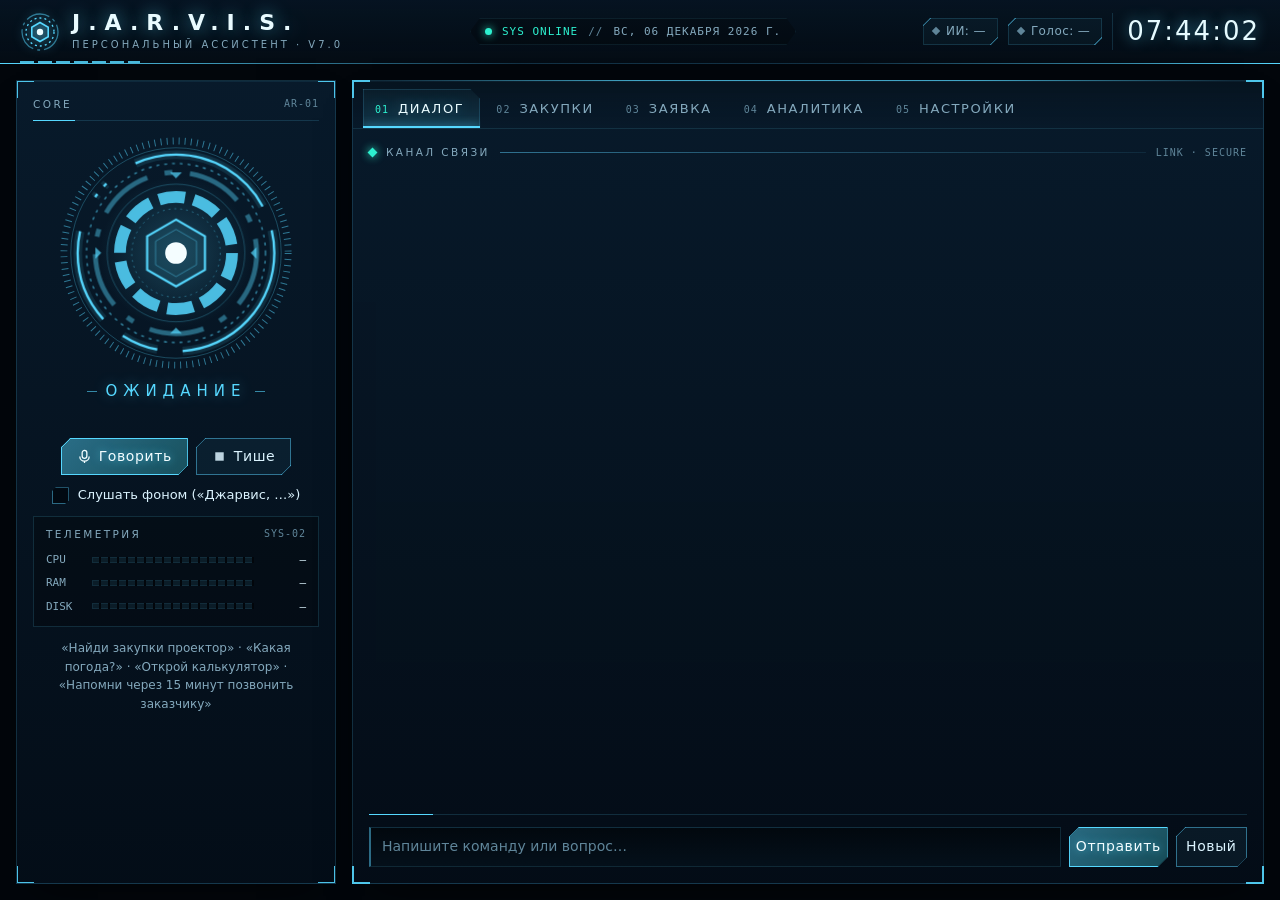
==== commit dea3c68b: "feat(jarvis): Telegram bot, email reports, auto-analytics, desktop shortcut - Telegram: private bot " ====
--- a/jarvis/ui/index.html
+++ b/jarvis/ui/index.html
@@ -102,7 +102,8 @@
         <button class="tab active" data-tab="chat" role="tab"><i>01</i>Диалог</button>
         <button class="tab" data-tab="proc" role="tab"><i>02</i>Закупки</button>
         <button class="tab" data-tab="tender" role="tab"><i>03</i>Заявка</button>
-        <button class="tab" data-tab="settings" role="tab"><i>04</i>Настройки</button>
+        <button class="tab" data-tab="analyst" role="tab"><i>04</i>Аналитика</button>
+        <button class="tab" data-tab="settings" role="tab"><i>05</i>Настройки</button>
       </nav>
 
       <!-- Диалог -->
@@ -253,6 +254,34 @@
           </section>
         </div>
         <div id="tender-status" class="tender-status"></div>
+      </div>
+
+      <!-- Аналитика -->
+      <div class="tab-body" id="tab-analyst">
+        <section class="tender-step wide analyst-setup">
+          <header class="step-head"><span class="step-num">AI</span><h2>Автоаналитика закупок</h2>
+            <button class="btn btn-primary" id="an-run" type="button">▶ Проанализировать сейчас</button></header>
+          <label for="an-profile" class="field-label">Профиль компании — что вы поставляете и монтируете (по нему Джарвис оценивает закупки)</label>
+          <textarea id="an-profile" rows="3"></textarea>
+          <div class="inline an-options">
+            <label class="check"><input type="checkbox" id="an-enabled"> Анализировать автоматически при мониторинге</label>
+            <label class="field-label" for="an-min">Порог, баллов</label>
+            <input id="an-min" type="number" min="0" max="100">
+            <label class="field-label" for="an-top">Подробно разбирать, шт. за раз</label>
+            <input id="an-top" type="number" min="1" max="10">
+            <button class="btn" id="an-save" type="button">Сохранить</button>
+          </div>
+          <div id="an-status" class="tender-status"></div>
+        </section>
+        <div class="analyst-split">
+          <div id="an-reports" class="an-reports"></div>
+          <aside class="side an-scores-box">
+            <div>
+              <h3>Оценка соответствия</h3>
+              <ol id="an-scores" class="list an-scores"></ol>
+            </div>
+          </aside>
+        </div>
       </div>
 
       <!-- Настройки -->
@@ -382,6 +411,51 @@
               <input id="co-email" type="text" placeholder="E-mail">
             </div>
           </fieldset>
+          <fieldset>
+            <legend>Telegram</legend>
+            <div id="tg-status" class="hint">Не подключён.</div>
+            <label for="tg-token">Токен бота от @BotFather</label>
+            <div class="inline">
+              <input id="tg-token" type="password" autocomplete="off" placeholder="1234567890:AAH… (хранится в диспетчере учётных данных Windows)">
+              <button class="btn" type="button" id="tg-connect">Подключить</button>
+            </div>
+            <div id="tg-code" class="tg-code"></div>
+            <div class="inline">
+              <button class="btn btn-ghost" type="button" id="tg-test">Проверить связь</button>
+              <button class="btn btn-ghost" type="button" id="tg-disconnect">Отключить</button>
+            </div>
+          </fieldset>
+          <fieldset>
+            <legend>Почта (отчёты и уведомления)</legend>
+            <label class="check"><input type="checkbox" id="em-enabled"> Отправлять отчёты на почту</label>
+            <label for="em-preset">Почтовый сервис</label>
+            <select id="em-preset">
+              <option value="yandex">Яндекс Почта</option>
+              <option value="mailru">Mail.ru</option>
+              <option value="gmail">Gmail</option>
+              <option value="custom">Другой SMTP-сервер</option>
+            </select>
+            <div class="inline" id="em-custom">
+              <input id="em-host" type="text" placeholder="smtp.example.ru">
+              <input id="em-port" type="number" placeholder="465">
+            </div>
+            <label for="em-login">Ваш адрес (логин)</label>
+            <input id="em-login" type="text" placeholder="name@yandex.ru">
+            <label for="em-password">Пароль приложения (не обычный пароль от почты)</label>
+            <input id="em-password" type="password" autocomplete="off" placeholder="хранится в диспетчере учётных данных Windows">
+            <label for="em-to">Куда присылать отчёты</label>
+            <input id="em-to" type="text" placeholder="по умолчанию — на ваш же адрес">
+            <div class="inline">
+              <button class="btn" type="button" id="em-save">Сохранить почту</button>
+              <button class="btn btn-ghost" type="button" id="em-test">Тестовое письмо</button>
+            </div>
+            <div id="em-status" class="hint"></div>
+          </fieldset>
+          <fieldset>
+            <legend>Ярлык</legend>
+            <div class="hint">Значок J.A.R.V.I.S. на рабочем столе для быстрого запуска.</div>
+            <button class="btn" type="button" id="make-shortcut">Создать ярлык на рабочем столе</button>
+          </fieldset>
           <div class="inline">
             <button class="btn btn-primary" type="submit">Сохранить настройки</button>
             <span id="settings-status" class="hint"></span>
--- a/jarvis/ui/style.css
+++ b/jarvis/ui/style.css
@@ -1244,3 +1244,50 @@
   .hud-panel, .tab-body.active, .msg { animation: none; }
   .btn::after { display: none; }
 }
+
+/* ---------- аналитика ---------- */
+#tab-analyst { gap: var(--s4); }
+.analyst-setup textarea { min-height: 64px; }
+.field-label { font-size: 11px; color: var(--muted); letter-spacing: 1px; white-space: nowrap; }
+.an-options { flex-wrap: wrap; gap: var(--s3); }
+.an-options input[type="number"] { width: 84px; }
+.analyst-split { display: grid; grid-template-columns: minmax(0, 1fr) 300px; gap: var(--s4); align-items: start; }
+.an-reports { display: flex; flex-direction: column; gap: var(--s4); min-width: 0; }
+.an-card { gap: var(--s3); }
+.an-card-head { display: flex; align-items: center; gap: var(--s3); }
+.an-title { flex: 1; min-width: 0; }
+.an-title > .clamp { font-size: 15px; color: var(--text); }
+.an-title a { color: var(--accent); cursor: pointer; font-family: var(--mono); }
+.an-score {
+  flex: none;
+  width: 52px;
+  height: 52px;
+  display: grid;
+  place-items: center;
+  font-size: 20px;
+  font-variant-numeric: tabular-nums;
+  color: var(--accent-2);
+  border: 1px solid rgba(45, 240, 207, 0.55);
+  clip-path: polygon(25% 0, 75% 0, 100% 50%, 75% 100%, 25% 100%, 0 50%);
+  background: radial-gradient(circle, rgba(45, 240, 207, 0.18), rgba(45, 240, 207, 0.03));
+  text-shadow: 0 0 10px rgba(45, 240, 207, 0.6);
+}
+.an-facts { grid-template-columns: repeat(3, minmax(0, 1fr)); }
+.an-facts .fact-value { font-variant-numeric: tabular-nums; }
+.an-table th:nth-child(1) { width: auto; }
+.an-table th:nth-child(2) { width: 90px; }
+.an-table th:nth-child(3) { width: 220px; text-align: right; }
+.an-table th:nth-child(4) { width: 110px; }
+.an-reasoning { border-left: 2px solid var(--hot); padding: 6px 10px; color: var(--text-2); background: rgba(255, 181, 74, 0.05); }
+.an-scores li { display: grid; grid-template-columns: 40px minmax(0, 1fr); column-gap: 8px; padding: 6px 4px; list-style: none; }
+.an-scores { padding-left: 0; }
+.an-scores li .badge { grid-row: span 2; align-self: start; text-align: center; }
+.an-scores li .small { grid-column: 2; }
+.an-scores li:hover { background: rgba(var(--accent-rgb), 0.06); }
+.tg-code { font-family: var(--mono); font-size: 16px; color: var(--accent-2); letter-spacing: 2px; min-height: 0; }
+.tg-code:not(:empty) { padding: 8px 10px; border: 1px dashed rgba(45, 240, 207, 0.5); }
+
+@media (max-width: 1450px) {
+  .analyst-split { grid-template-columns: minmax(0, 1fr); }
+  .an-facts { grid-template-columns: repeat(2, minmax(0, 1fr)); }
+}
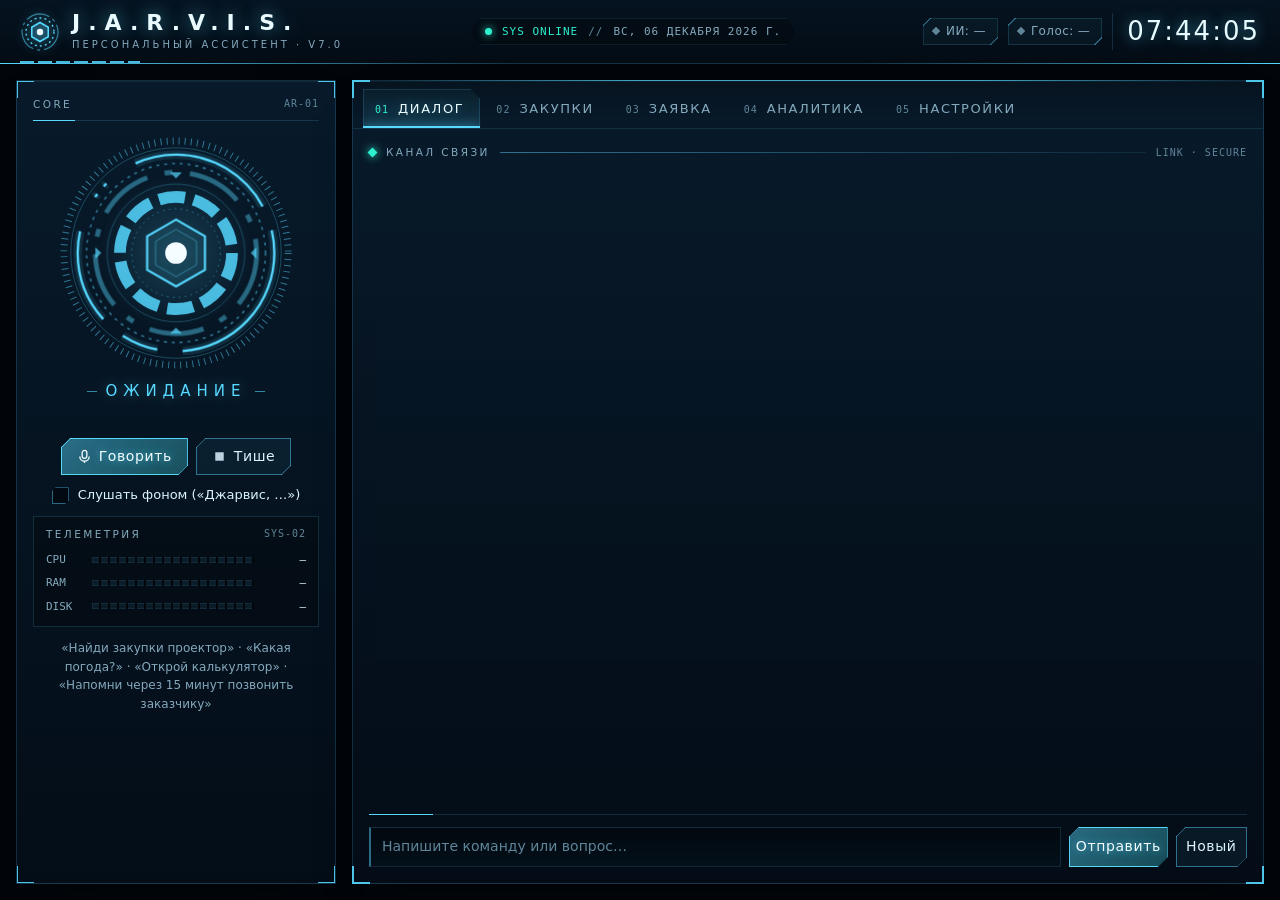
==== commit 7d2a8fe0: "feat(jarvis): strict tag relevance filter and one-click tender pipeline - Search keeps only purchase" ====
--- a/jarvis/ui/index.html
+++ b/jarvis/ui/index.html
@@ -133,6 +133,7 @@
             <label class="check"><input type="checkbox" id="fz44" checked> 44-ФЗ</label>
             <label class="check"><input type="checkbox" id="fz223" checked> 223-ФЗ</label>
             <label class="check"><input type="checkbox" id="only-active" checked> Только подача заявок</label>
+            <label class="check" title="Закупка показывается, только если в её названии есть все слова тега"><input type="checkbox" id="strict" checked> Только точно по тегам</label>
           </div>
           <div class="field">
             <label for="price-from">НМЦК, ₽</label>
@@ -141,6 +142,10 @@
               <input id="price-to" type="number" min="0" placeholder="до">
             </div>
           </div>
+        </div>
+        <div class="field minus-field">
+          <label for="minus-words">Минус-слова — закупки с ними в названии скрываются (через запятую, достаточно начала слова)</label>
+          <textarea id="minus-words" rows="2" spellcheck="false"></textarea>
         </div>
         <div class="proc-actions">
           <button class="btn btn-primary" id="proc-search">▶ Найти</button>
@@ -196,7 +201,8 @@
           <li class="tp tp-2"><b>02</b><span>Документы ТЗ</span></li>
           <li class="tp tp-3"><b>03</b><span>Разбор</span></li>
           <li class="tp tp-4"><b>04</b><span>Подбор</span></li>
-          <li class="tp tp-5"><b>05</b><span>Заявка</span></li>
+          <li class="tp tp-5"><b>05</b><span>Стоимость</span></li>
+          <li class="tp tp-6"><b>06</b><span>Заявка</span></li>
         </ol>
         <div class="tender-grid">
           <section class="tender-step" id="step-purchase">
@@ -205,6 +211,10 @@
             <div class="inline">
               <input id="tender-number" type="text" placeholder="Номер закупки или ссылка на zakupki.gov.ru">
               <button class="btn" id="tender-find" type="button">Найти</button>
+            </div>
+            <div class="inline">
+              <button class="btn btn-primary" id="tender-run-all" type="button">▶ Выполнить всё автоматически</button>
+              <span id="tender-timer" class="tender-timer"></span>
             </div>
           </section>
 
@@ -243,8 +253,13 @@
             </table>
           </section>
 
+          <section class="tender-step wide" id="step-estimate">
+            <header class="step-head"><span class="step-num">05</span><h2>Стоимость и маржа</h2></header>
+            <div id="tender-estimate" class="tender-estimate empty-state">Появится после разбора ТЗ.</div>
+          </section>
+
           <section class="tender-step wide" id="step-docs">
-            <header class="step-head"><span class="step-num">05</span><h2>Документы заявки</h2>
+            <header class="step-head"><span class="step-num">06</span><h2>Документы заявки</h2>
               <button class="btn btn-primary" id="tender-build" type="button">▤ Сформировать</button></header>
             <ul id="tender-docs" class="file-list"></ul>
             <div class="inline">
--- a/jarvis/ui/style.css
+++ b/jarvis/ui/style.css
@@ -860,7 +860,7 @@
   margin: 0 0 var(--s4);
   padding: 0;
   display: grid;
-  grid-template-columns: repeat(5, minmax(0, 1fr));
+  grid-template-columns: repeat(6, minmax(0, 1fr));
   flex: none;
 }
 .tp {
@@ -896,18 +896,20 @@
   height: 1px;
   background: repeating-linear-gradient(90deg, var(--line-strong) 0 4px, transparent 4px 7px);
 }
-.tp-5::after { display: none; }
+.tp-6::after { display: none; }
 /* шаг выполнен — подсветка по содержимому (Chromium :has) */
 #tab-tender:has(#tender-purchase:not(.empty-state)) .tp-1,
 #tab-tender:has(#tender-files li) .tp-2,
 #tab-tender:has(#tender-facts .fact) .tp-3,
 #tab-tender:has(#tender-matches tr) .tp-4,
-#tab-tender:has(#tender-docs li) .tp-5 { color: var(--text); }
+#tab-tender:has(#tender-estimate .fact) .tp-5,
+#tab-tender:has(#tender-docs li) .tp-6 { color: var(--text); }
 #tab-tender:has(#tender-purchase:not(.empty-state)) .tp-1 b,
 #tab-tender:has(#tender-files li) .tp-2 b,
 #tab-tender:has(#tender-facts .fact) .tp-3 b,
 #tab-tender:has(#tender-matches tr) .tp-4 b,
-#tab-tender:has(#tender-docs li) .tp-5 b {
+#tab-tender:has(#tender-estimate .fact) .tp-5 b,
+#tab-tender:has(#tender-docs li) .tp-6 b {
   color: #02121c;
   background: linear-gradient(135deg, var(--accent), var(--accent-2));
   box-shadow: none;
@@ -915,7 +917,8 @@
 #tab-tender:has(#tender-purchase:not(.empty-state)) .tp-1::after,
 #tab-tender:has(#tender-files li) .tp-2::after,
 #tab-tender:has(#tender-facts .fact) .tp-3::after,
-#tab-tender:has(#tender-matches tr) .tp-4::after { background: linear-gradient(90deg, var(--accent), rgba(var(--accent-rgb), 0.3)); }
+#tab-tender:has(#tender-matches tr) .tp-4::after,
+#tab-tender:has(#tender-estimate .fact) .tp-5::after { background: linear-gradient(90deg, var(--accent), rgba(var(--accent-rgb), 0.3)); }
 
 .tender-grid { display: grid; grid-template-columns: repeat(2, minmax(0, 1fr)); gap: var(--s4); }
 .tender-step {
@@ -1291,3 +1294,17 @@
   .analyst-split { grid-template-columns: minmax(0, 1fr); }
   .an-facts { grid-template-columns: repeat(2, minmax(0, 1fr)); }
 }
+
+/* ---------- конвейер заявки: состояния шагов ---------- */
+.step-note { margin-left: auto; font-family: var(--mono); font-size: 11px; color: var(--muted); max-width: 55%; white-space: nowrap; overflow: hidden; text-overflow: ellipsis; }
+.step-head .btn + .step-note, .step-head .step-note + .btn { margin-left: var(--s2); }
+.tender-step.is-running { border-color: rgba(255, 181, 74, 0.55); box-shadow: inset 0 0 0 1px rgba(255, 181, 74, 0.25), 0 0 18px -6px rgba(255, 181, 74, 0.5); }
+.tender-step.is-running .step-note { color: var(--hot); animation: blink 1.4s ease-in-out infinite; }
+.tender-step.is-done .step-note { color: var(--accent-2); }
+.tender-step.is-error { border-color: rgba(255, 90, 118, 0.55); }
+.tender-step.is-error .step-note { color: var(--danger); white-space: normal; }
+.tender-step.is-skipped { opacity: 0.75; }
+.tender-timer { font-family: var(--mono); color: var(--hot); font-size: 13px; letter-spacing: 1px; }
+.tender-estimate { display: flex; flex-direction: column; gap: var(--s3); }
+.minus-field { margin-top: var(--s3); }
+.minus-field textarea { font-size: 12px; min-height: 44px; }
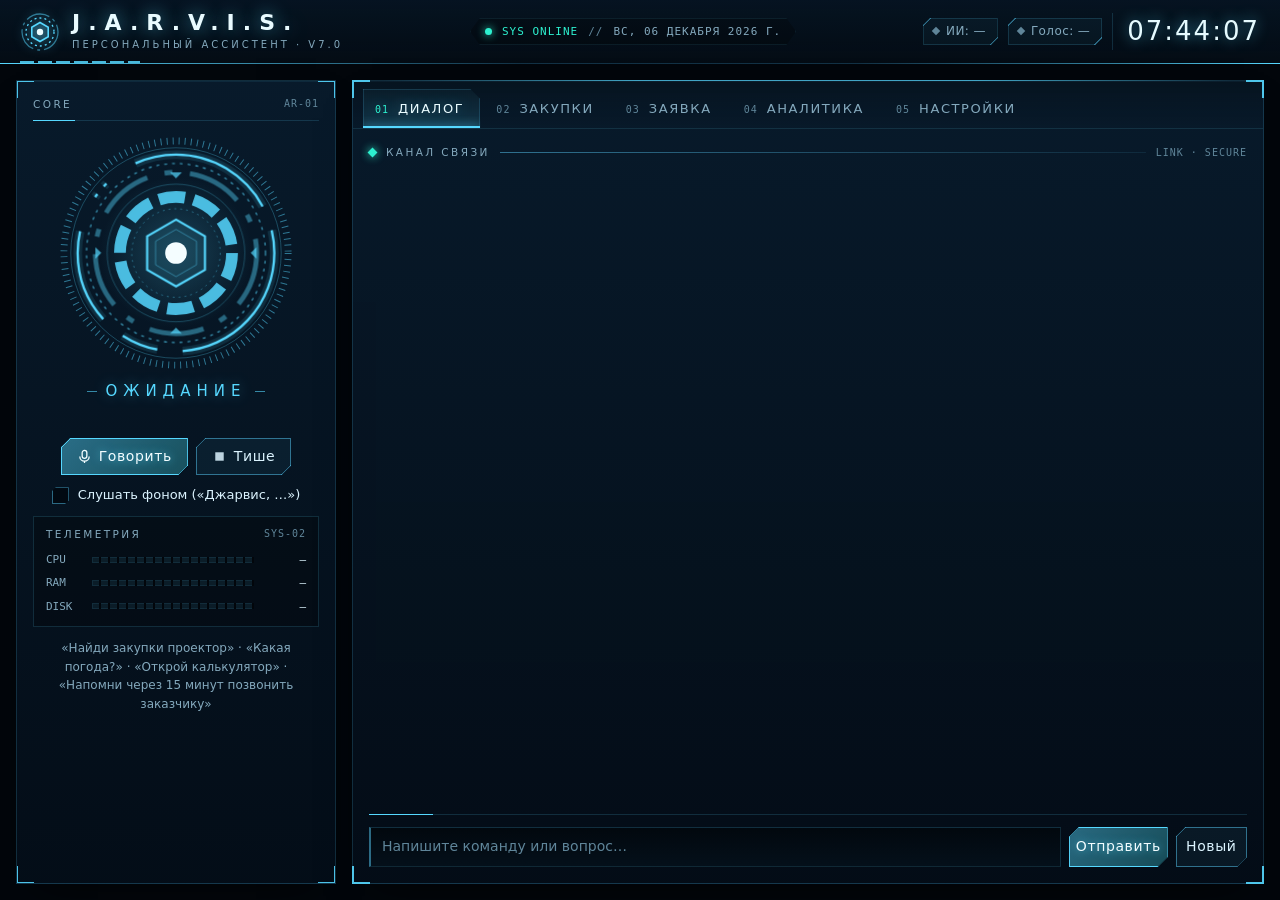
==== commit 7261a8f4: "feat(jarvis): GigaChat and OpenAI-compatible cloud models (Hermes, YandexGPT, DeepSeek) Add GigaChat" ====
--- a/jarvis/ui/index.html
+++ b/jarvis/ui/index.html
@@ -306,7 +306,9 @@
             <legend>ИИ (умный режим)</legend>
             <label for="ai-provider">Кто думает за Джарвиса</label>
             <select id="ai-provider">
-              <option value="ollama">Ollama — бесплатно, на этом компьютере</option>
+              <option value="gigachat">GigaChat (Сбер) — быстро, без VPN, бесплатный лимит</option>
+              <option value="openai">Облачная модель: Hermes, YandexGPT, DeepSeek, OpenRouter…</option>
+              <option value="ollama">Ollama — бесплатно, на этом компьютере (медленно без видеокарты)</option>
               <option value="claude">Claude — платно, по ключу Anthropic</option>
               <option value="none">Без ИИ — только простые команды</option>
             </select>
@@ -324,6 +326,47 @@
               </datalist>
               <div id="ollama-status" class="hint">qwen2.5:7b — для ПК от 16 ГБ памяти, qwen2.5:3b — для слабых ПК.</div>
             </div>
+            <div id="gigachat-box" class="eleven-box">
+              <label for="gc-key">Ключ авторизации GigaChat (developers.sber.ru → проект → API-ключ)</label>
+              <div class="inline">
+                <input id="gc-key" type="password" autocomplete="off" placeholder="Authorization key (длинная строка, заканчивается на ==)">
+                <button class="btn" type="button" id="gc-save">Сохранить</button>
+              </div>
+              <div class="inline">
+                <select id="gc-model">
+                  <option value="GigaChat-2">GigaChat 2 Lite — быстрее, бесплатный лимит больше</option>
+                  <option value="GigaChat-2-Pro">GigaChat 2 Pro — умнее</option>
+                  <option value="GigaChat-2-Max">GigaChat 2 Max — самый умный</option>
+                </select>
+                <select id="gc-scope" title="Тип доступа">
+                  <option value="GIGACHAT_API_PERS">Физлицо</option>
+                  <option value="GIGACHAT_API_B2B">Юрлицо (B2B)</option>
+                  <option value="GIGACHAT_API_CORP">Юрлицо (CORP)</option>
+                </select>
+              </div>
+              <div id="gc-status" class="hint"></div>
+            </div>
+            <div id="openai-box" class="eleven-box">
+              <label for="oa-preset">Сервис</label>
+              <select id="oa-preset">
+                <option value="hermes_openrouter">Hermes 4 через OpenRouter</option>
+                <option value="hermes_nous">Hermes 4 через Nous Portal</option>
+                <option value="yandex">YandexGPT (Yandex Cloud)</option>
+                <option value="deepseek">DeepSeek</option>
+                <option value="openrouter">OpenRouter (бесплатные модели)</option>
+                <option value="groq">Groq</option>
+                <option value="lmstudio">LM Studio на этом ПК (с видеокартой)</option>
+                <option value="custom">Другой OpenAI-совместимый сервис</option>
+              </select>
+              <input id="oa-url" type="text" placeholder="Адрес API, например https://openrouter.ai/api/v1">
+              <input id="oa-model" type="text" placeholder="Модель">
+              <div class="inline">
+                <input id="oa-key" type="password" autocomplete="off" placeholder="API-ключ сервиса (хранится в диспетчере учётных данных Windows)">
+                <button class="btn" type="button" id="oa-save">Сохранить ключ</button>
+              </div>
+              <div id="oa-status" class="hint"></div>
+            </div>
+            <button class="btn btn-ghost" type="button" id="test-ai">Проверить ИИ (скорость ответа)</button>
             <div id="claude-box" class="eleven-box">
             <label for="api-key">API-ключ Anthropic</label>
             <div class="inline">
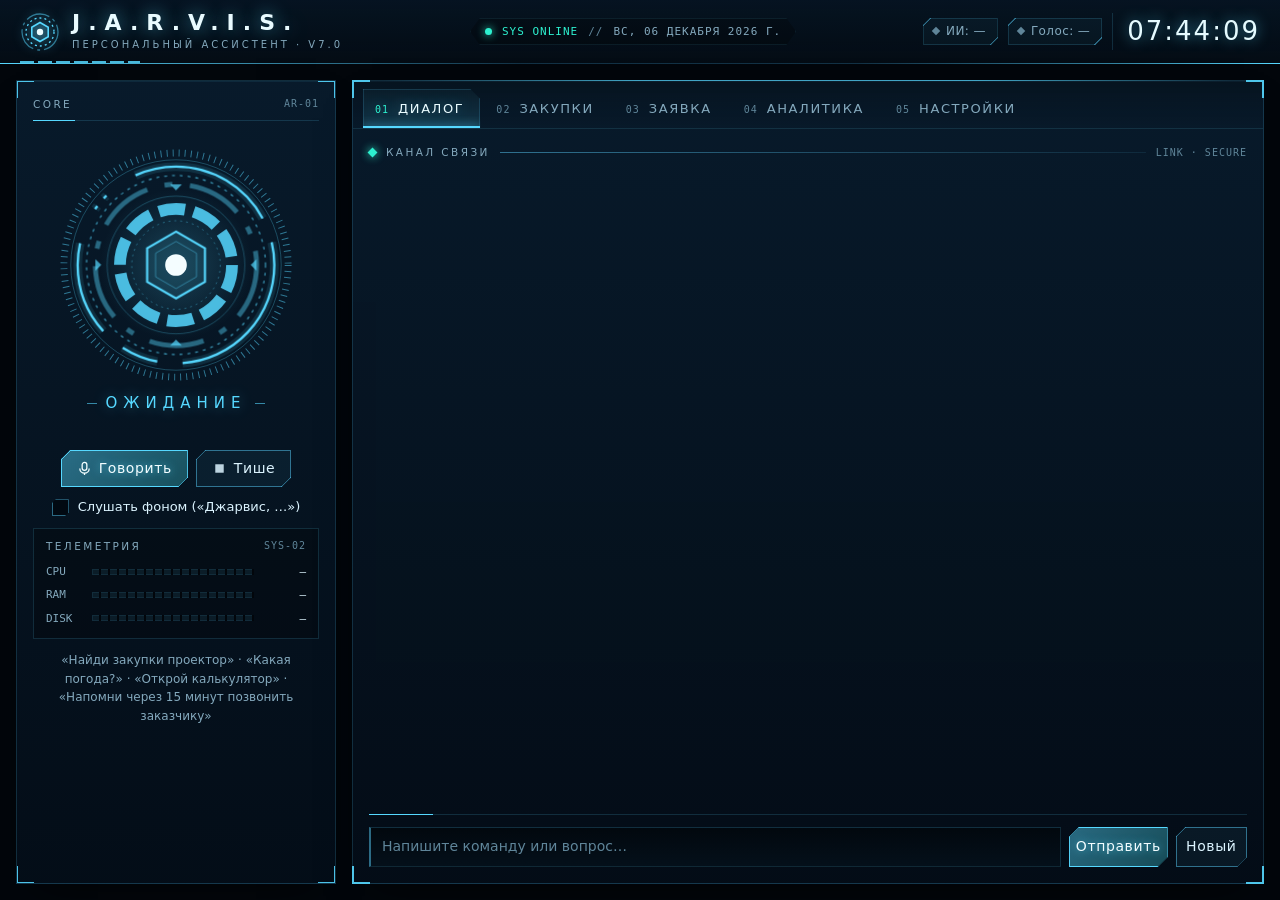
==== commit f135040e: "feat(jarvis): progress hooks for a neural-network animation on Заявка and Аналитика Co-Authored-By: " ====
--- a/jarvis/ui/index.html
+++ b/jarvis/ui/index.html
@@ -35,6 +35,7 @@
   <main class="layout">
     <section class="core hud-panel">
       <div class="panel-title"><span>Core</span><span class="panel-code">AR-01</span></div>
+      <div id="neural" class="neural" aria-hidden="true"></div>
       <div id="reactor" class="reactor" data-mode="idle" aria-hidden="true">
         <svg viewBox="0 0 240 240">
           <defs>
@@ -524,6 +525,7 @@
   </main>
 
   <div id="toast" class="toast" role="status"></div>
+  <script src="neural.js"></script>
   <script src="app.js"></script>
 </body>
 </html>
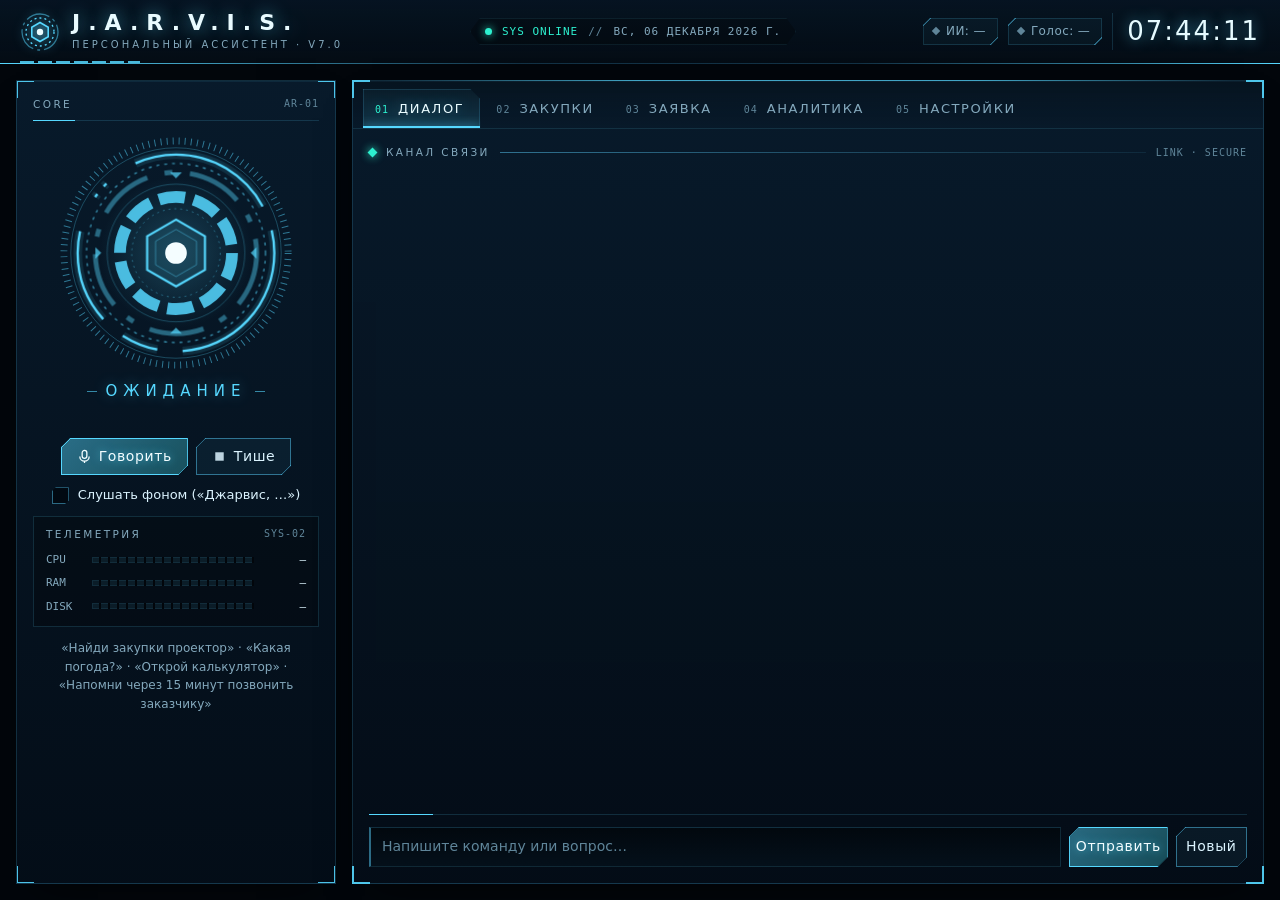
==== commit 78d1c5cb: "fix(jarvis): easier Telegram pairing and visible connection health - «Открыть бота и привязать» open" ====
--- a/jarvis/ui/index.html
+++ b/jarvis/ui/index.html
@@ -479,6 +479,8 @@
               <button class="btn" type="button" id="tg-connect">Подключить</button>
             </div>
             <div id="tg-code" class="tg-code"></div>
+            <button class="btn btn-primary" type="button" id="tg-open">Открыть бота и привязать</button>
+            <div id="tg-health" class="hint"></div>
             <div class="inline">
               <button class="btn btn-ghost" type="button" id="tg-test">Проверить связь</button>
               <button class="btn btn-ghost" type="button" id="tg-disconnect">Отключить</button>
--- a/jarvis/ui/style.css
+++ b/jarvis/ui/style.css
@@ -1308,3 +1308,51 @@
 .tender-estimate { display: flex; flex-direction: column; gap: var(--s3); }
 .minus-field { margin-top: var(--s3); }
 .minus-field textarea { font-size: 12px; min-height: 44px; }
+
+/* ---------- нейросеть вместо реактора («Заявка», «Аналитика») ---------- */
+.neural {
+  display: none;
+  position: relative;
+  width: 236px;
+  height: 236px;
+  flex: none;
+  margin: 2px 0 -2px;
+}
+body[data-tab="tender"] .neural, body[data-tab="analyst"] .neural { display: block; }
+body[data-tab="tender"] #reactor, body[data-tab="analyst"] #reactor { display: none; }
+.neural canvas { display: block; width: 100%; height: 100%; }
+.neural::before {
+  content: "";
+  position: absolute;
+  inset: 2px;
+  border-radius: 50%;
+  box-shadow: inset 0 0 0 1px rgba(var(--accent-rgb), 0.12);
+  pointer-events: none;
+}
+.neural-readout {
+  position: absolute;
+  left: 50%;
+  bottom: 4px;
+  transform: translateX(-50%);
+  display: flex;
+  align-items: baseline;
+  gap: 7px;
+  max-width: 86%;
+  padding: 2px 10px 3px;
+  font-family: var(--mono);
+  font-size: 10px;
+  letter-spacing: 1px;
+  color: var(--muted);
+  white-space: nowrap;
+  background: rgba(2, 8, 16, 0.62);
+  box-shadow: inset 0 0 0 1px var(--line);
+  clip-path: polygon(6px 0, calc(100% - 6px) 0, 100% 50%, calc(100% - 6px) 100%, 6px 100%, 0 50%);
+  pointer-events: none;
+}
+.neural-readout b { font-weight: 400; font-size: 12px; color: #e9fbff; font-variant-numeric: tabular-nums; text-shadow: 0 0 8px rgba(var(--accent-rgb), 0.6); }
+.neural-readout span { overflow: hidden; text-overflow: ellipsis; min-width: 0; }
+.neural-readout span:empty { display: none; }
+.neural-readout[data-state="done"] b { color: var(--accent-2); }
+.neural-readout[data-state="error"] b { color: #ff8fa2; }
+@media (max-height: 860px) { .neural { width: 206px; height: 206px; } }
+@media (max-width: 1150px) { .neural { width: 180px; height: 180px; } }
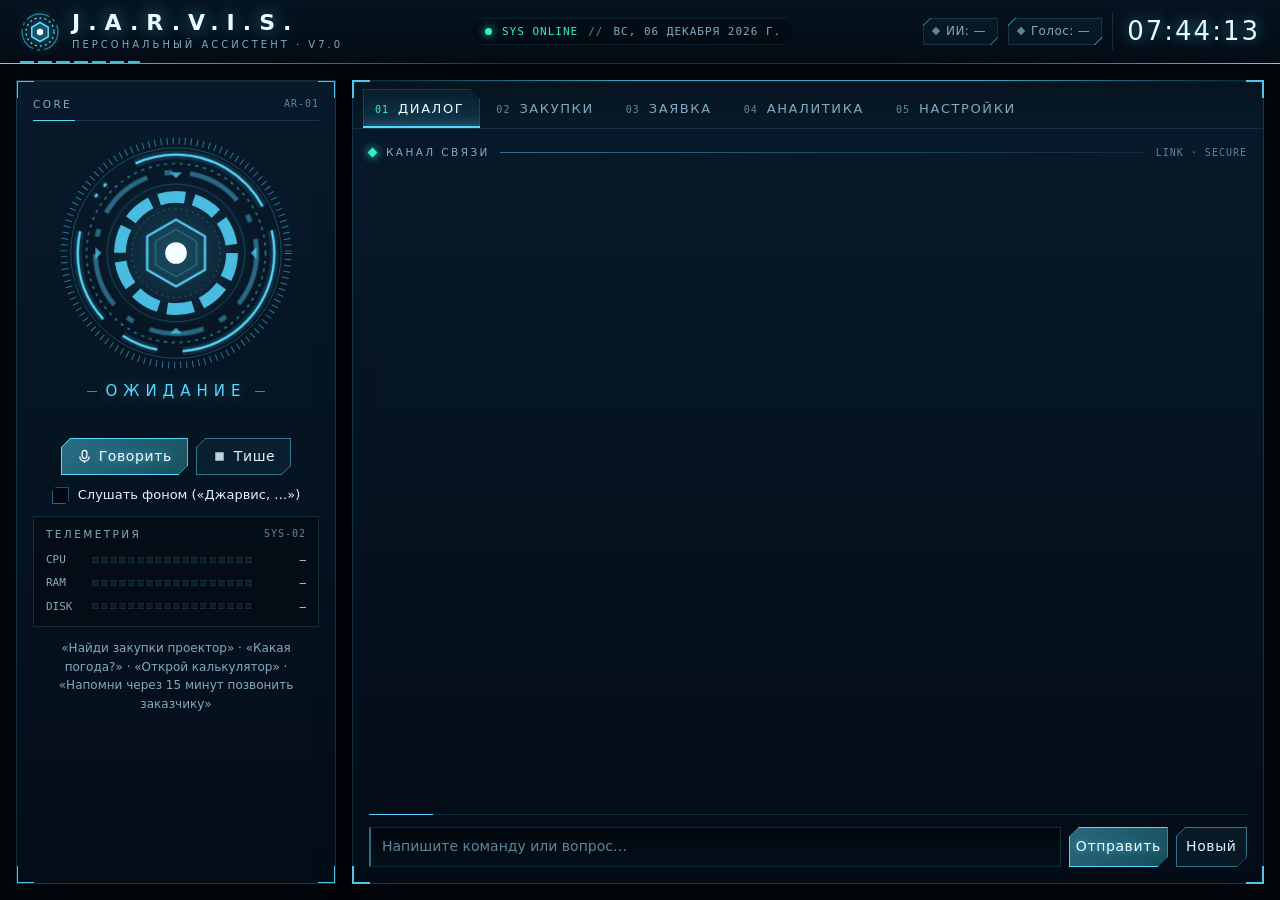
==== commit b04b91e3: "fix(jarvis): UI flow fixes and partial pipeline/app hardening from review agents UI: 17 fixes (stuck" ====
--- a/jarvis/ui/index.html
+++ b/jarvis/ui/index.html
@@ -302,7 +302,7 @@
 
       <!-- Настройки -->
       <div class="tab-body" id="tab-settings">
-        <form id="settings-form" class="settings">
+        <form id="settings-form" class="settings" novalidate>
           <fieldset>
             <legend>ИИ (умный режим)</legend>
             <label for="ai-provider">Кто думает за Джарвиса</label>
@@ -479,7 +479,7 @@
               <button class="btn" type="button" id="tg-connect">Подключить</button>
             </div>
             <div id="tg-code" class="tg-code"></div>
-            <button class="btn btn-primary" type="button" id="tg-open">Открыть бота и привязать</button>
+            <button class="btn btn-primary" type="button" id="tg-open" style="display:none">Открыть бота и привязать</button>
             <div id="tg-health" class="hint"></div>
             <div class="inline">
               <button class="btn btn-ghost" type="button" id="tg-test">Проверить связь</button>
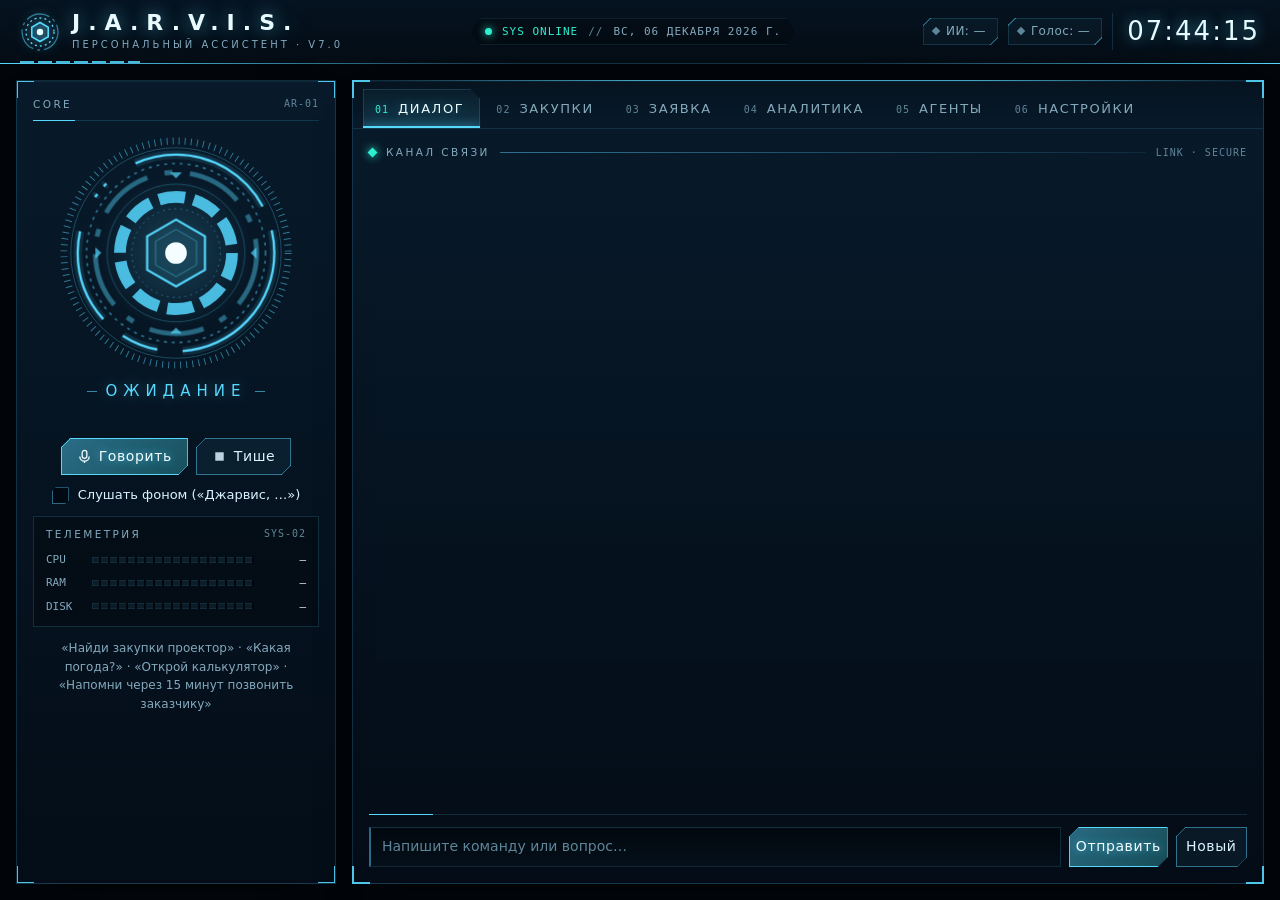
==== commit 9940fccd: "feat(jarvis): Агенты console and EIS pipeline overhaul - New Агенты tab: eight internal agents (sear" ====
--- a/jarvis/ui/index.html
+++ b/jarvis/ui/index.html
@@ -104,7 +104,8 @@
         <button class="tab" data-tab="proc" role="tab"><i>02</i>Закупки</button>
         <button class="tab" data-tab="tender" role="tab"><i>03</i>Заявка</button>
         <button class="tab" data-tab="analyst" role="tab"><i>04</i>Аналитика</button>
-        <button class="tab" data-tab="settings" role="tab"><i>05</i>Настройки</button>
+        <button class="tab" data-tab="agents" role="tab"><i>05</i>Агенты</button>
+        <button class="tab" data-tab="settings" role="tab"><i>06</i>Настройки</button>
       </nav>
 
       <!-- Диалог -->
@@ -297,6 +298,35 @@
               <ol id="an-scores" class="list an-scores"></ol>
             </div>
           </aside>
+        </div>
+      </div>
+
+      <!-- Агенты -->
+      <div class="tab-body" id="tab-agents">
+        <header class="agents-head">
+          <div>
+            <h2 class="agents-title">Агенты J.A.R.V.I.S.</h2>
+            <div id="agents-summary" class="hint">Все агенты ждут задач</div>
+          </div>
+          <div class="inline">
+            <select id="agents-filter" title="Показать журнал одного агента">
+              <option value="all">Журнал: все агенты</option>
+              <option value="search">🔎 Поисковик ЕИС</option>
+              <option value="docs">📄 Документовед</option>
+              <option value="tz">🧠 Аналитик ТЗ</option>
+              <option value="match">🧩 Подборщик</option>
+              <option value="estimate">💰 Сметчик</option>
+              <option value="scout">📊 Аналитик закупок</option>
+              <option value="monitor">👁 Монитор</option>
+              <option value="comms">✉️ Связной</option>
+            </select>
+            <button class="btn btn-ghost" id="agents-clear-filter" type="button">Все</button>
+          </div>
+        </header>
+        <div id="agents-grid" class="agents-grid"></div>
+        <div class="agents-console">
+          <div class="agents-console-head"><span>◆ Журнал работы</span><span class="hint">новые записи — внизу</span></div>
+          <div id="agents-log" class="agents-log" aria-live="polite"></div>
         </div>
       </div>
 
@@ -529,5 +559,6 @@
   <div id="toast" class="toast" role="status"></div>
   <script src="neural.js"></script>
   <script src="app.js"></script>
+  <script src="agents.js"></script>
 </body>
 </html>
--- a/jarvis/ui/style.css
+++ b/jarvis/ui/style.css
@@ -1356,3 +1356,60 @@
 .neural-readout[data-state="error"] b { color: #ff8fa2; }
 @media (max-height: 860px) { .neural { width: 206px; height: 206px; } }
 @media (max-width: 1150px) { .neural { width: 180px; height: 180px; } }
+
+/* ================= агенты ================= */
+#tab-agents { gap: var(--s4); }
+.agents-head { display: flex; justify-content: space-between; align-items: flex-end; gap: var(--s4); flex-wrap: wrap; }
+.agents-title { margin: 0; font-size: 14px; font-weight: 400; letter-spacing: 4px; text-transform: uppercase; color: var(--accent); }
+.agents-head select { width: 230px; }
+.agents-grid { display: grid; grid-template-columns: repeat(4, minmax(0, 1fr)); gap: var(--s3); }
+.agent-card {
+  position: relative;
+  display: flex;
+  flex-direction: column;
+  gap: 8px;
+  padding: 12px 14px;
+  border: 1px solid var(--line);
+  background: var(--glass-2);
+  cursor: pointer;
+  min-width: 0;
+  transition: border-color 0.2s, box-shadow 0.2s;
+  clip-path: polygon(0 0, calc(100% - 12px) 0, 100% 12px, 100% 100%, 0 100%);
+}
+.agent-card:hover { border-color: var(--line-strong); }
+.agent-card.is-selected { border-color: var(--accent); box-shadow: inset 0 0 0 1px rgba(var(--accent-rgb), 0.35); }
+.agent-card.is-working { border-color: rgba(255, 181, 74, 0.6); box-shadow: 0 0 18px -6px rgba(255, 181, 74, 0.55); }
+.agent-card.is-error { border-color: rgba(255, 90, 118, 0.6); }
+.agent-head { display: flex; align-items: center; gap: 10px; min-width: 0; }
+.agent-icon { font-size: 20px; width: 34px; height: 34px; display: grid; place-items: center; flex: none; background: rgba(var(--accent-rgb), 0.08); box-shadow: inset 0 0 0 1px var(--line-strong); clip-path: polygon(25% 0, 75% 0, 100% 50%, 75% 100%, 25% 100%, 0 50%); }
+.agent-title { flex: 1; min-width: 0; }
+.agent-name { font-size: 13px; color: var(--text); letter-spacing: 0.5px; }
+.agent-role { font-size: 10px; color: var(--muted); line-height: 1.35; display: -webkit-box; -webkit-box-orient: vertical; -webkit-line-clamp: 2; overflow: hidden; }
+.agent-status { flex: none; font-family: var(--mono); font-size: 10px; text-transform: uppercase; letter-spacing: 1px; padding: 2px 6px; border: 1px solid var(--line-strong); color: var(--muted); }
+.is-working .agent-status { color: var(--hot); border-color: var(--hot); animation: blink 1.4s ease-in-out infinite; }
+.is-done .agent-status { color: var(--accent-2); border-color: var(--accent-2); }
+.is-error .agent-status { color: var(--danger); border-color: var(--danger); }
+.agent-task { font-size: 12px; color: var(--text-2); min-height: 32px; display: -webkit-box; -webkit-box-orient: vertical; -webkit-line-clamp: 2; overflow: hidden; overflow-wrap: anywhere; }
+.agent-bar { height: 4px; background: rgba(var(--accent-rgb), 0.1); position: relative; overflow: hidden; }
+.agent-bar i { display: block; height: 100%; width: 0; background: linear-gradient(90deg, var(--accent), var(--accent-2)); transition: width 0.6s ease; }
+.is-working .agent-bar i { background: linear-gradient(90deg, var(--hot), var(--accent)); }
+.is-error .agent-bar i { background: var(--danger); }
+.agent-bar.indeterminate i { width: 35%; animation: agent-indet 1.3s ease-in-out infinite; background: linear-gradient(90deg, transparent, var(--hot), transparent); }
+@keyframes agent-indet { from { transform: translateX(-100%); } to { transform: translateX(300%); } }
+.agent-meta { display: flex; justify-content: space-between; font-family: var(--mono); font-size: 10px; color: var(--dim); }
+.agent-timer { color: var(--hot); }
+.agents-console { display: flex; flex-direction: column; border: 1px solid var(--line); background: rgba(0, 0, 0, 0.35); min-height: 240px; flex: 1; }
+.agents-console-head { display: flex; justify-content: space-between; padding: 8px 12px; border-bottom: 1px solid var(--line); font-size: 11px; letter-spacing: 3px; text-transform: uppercase; color: var(--accent); }
+.agents-log { flex: 1; overflow-y: auto; padding: 8px 12px; font-family: var(--mono); font-size: 12px; line-height: 1.6; max-height: 360px; }
+.log-line { display: grid; grid-template-columns: 70px 170px minmax(0, 1fr); gap: 10px; }
+.log-ts { color: var(--dim); }
+.log-agent { color: var(--accent); white-space: nowrap; overflow: hidden; text-overflow: ellipsis; }
+.log-text { color: var(--text-2); overflow-wrap: anywhere; }
+.lvl-ok .log-text { color: var(--accent-2); }
+.lvl-warn .log-text { color: var(--hot); }
+.lvl-error .log-text { color: var(--danger); }
+@media (max-width: 1450px) { .agents-grid { grid-template-columns: repeat(2, minmax(0, 1fr)); } }
+@media (prefers-reduced-motion: reduce) { .agent-bar.indeterminate i, .is-working .agent-status { animation: none; } }
+
+.file-list li.warn { border-left-color: var(--hot); }
+.file-list li.warn .file-status { color: var(--hot); }
